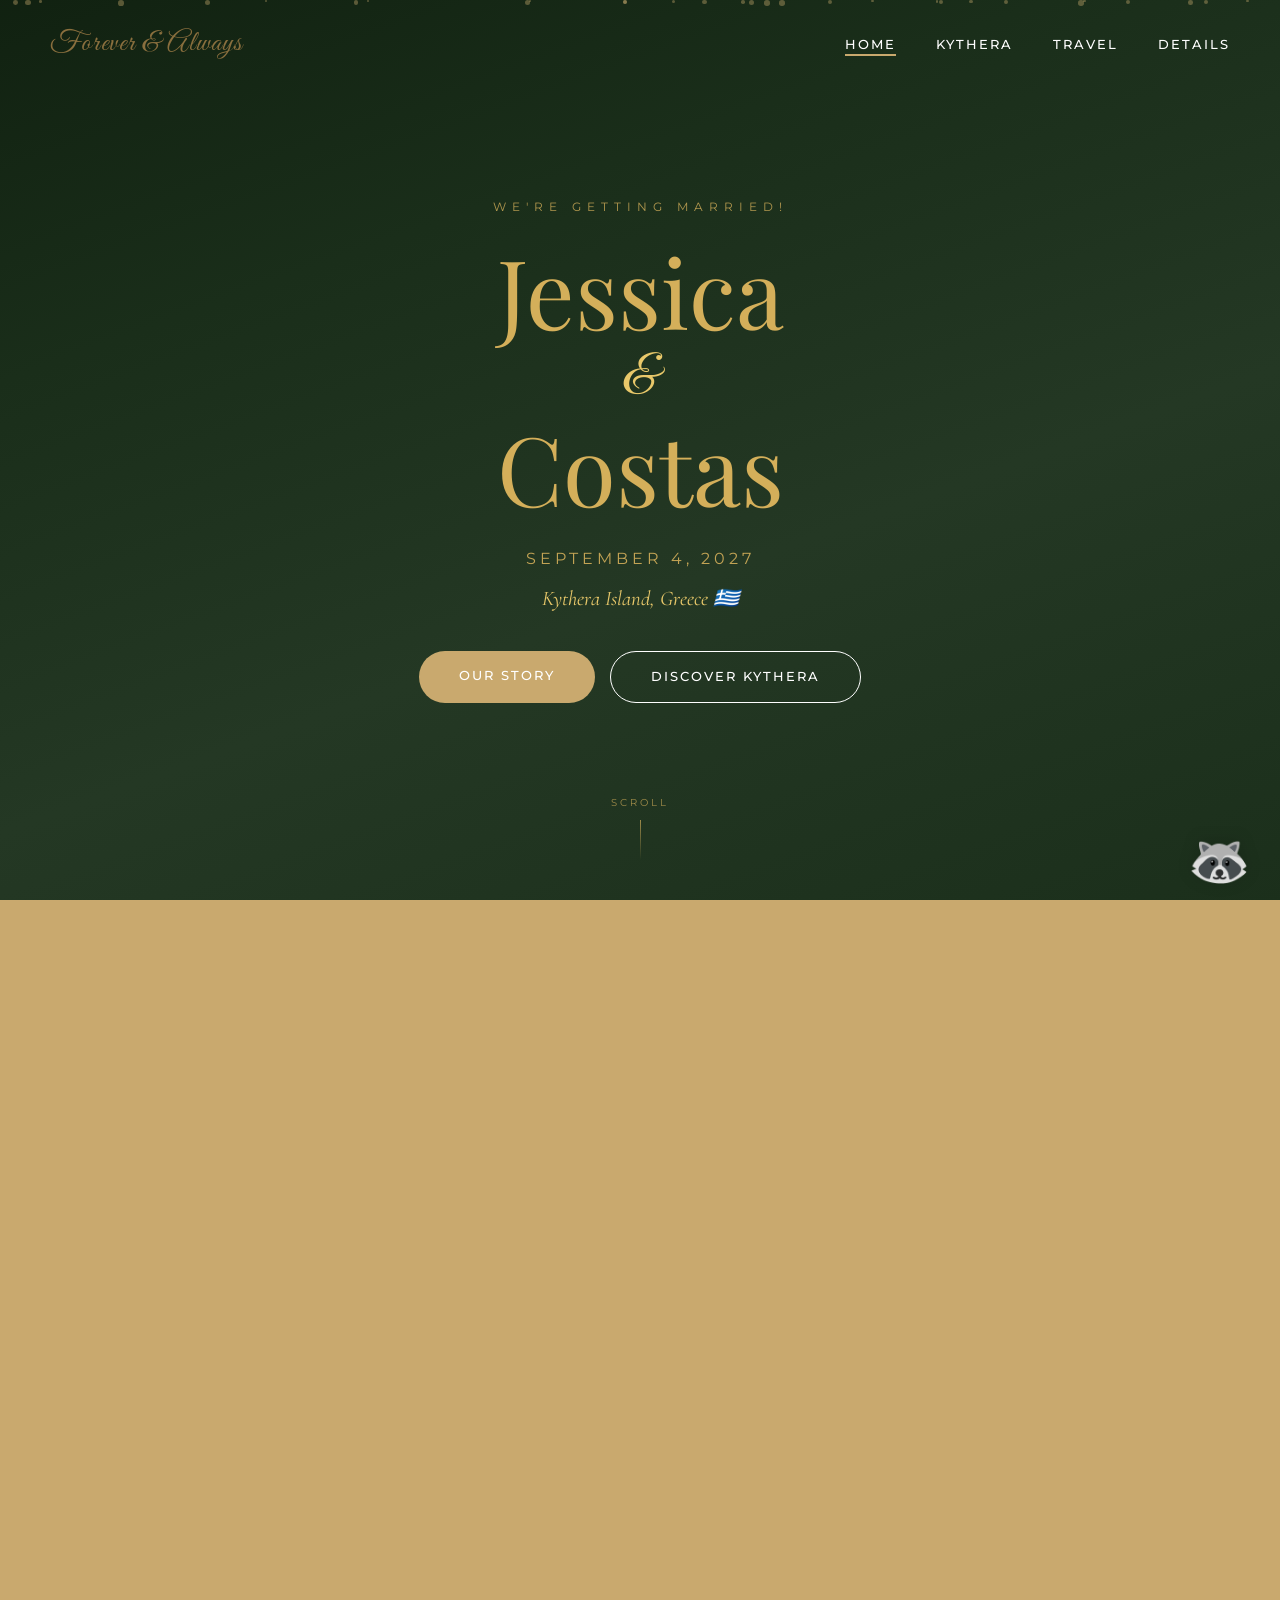
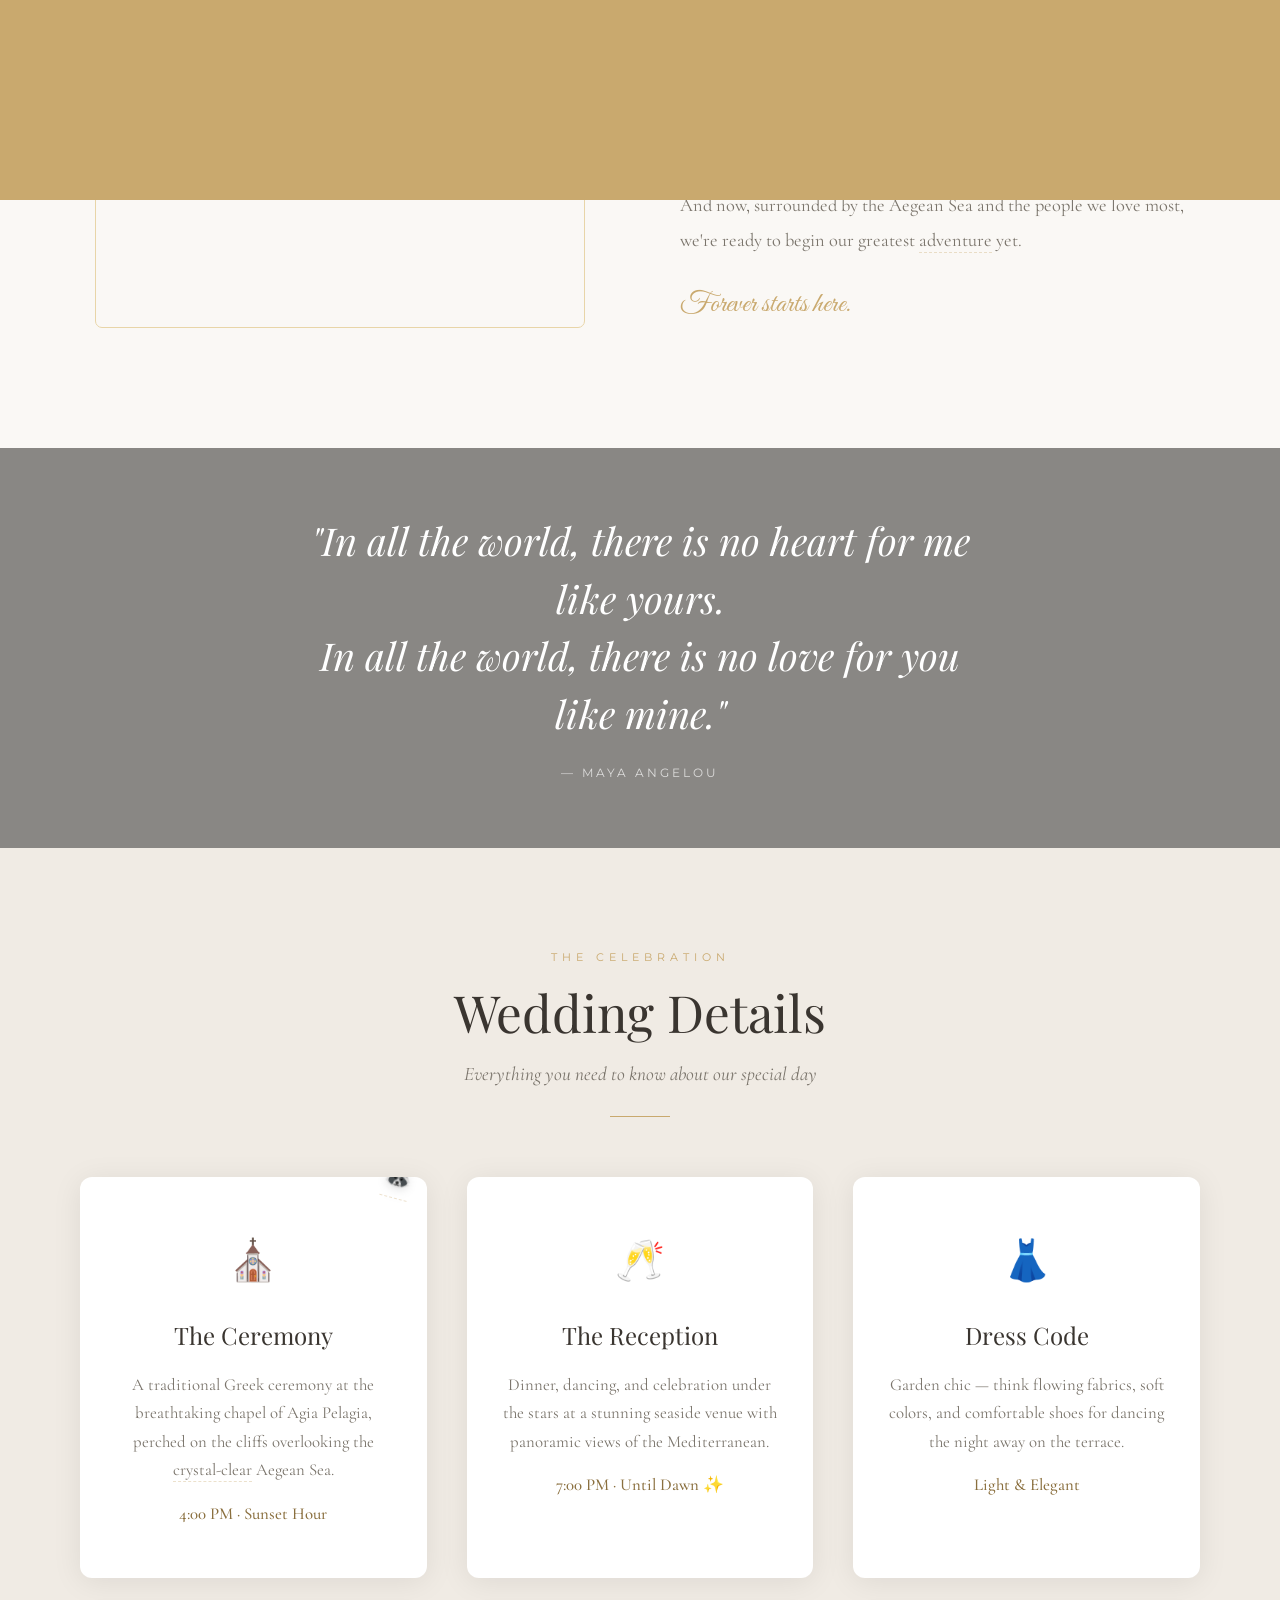
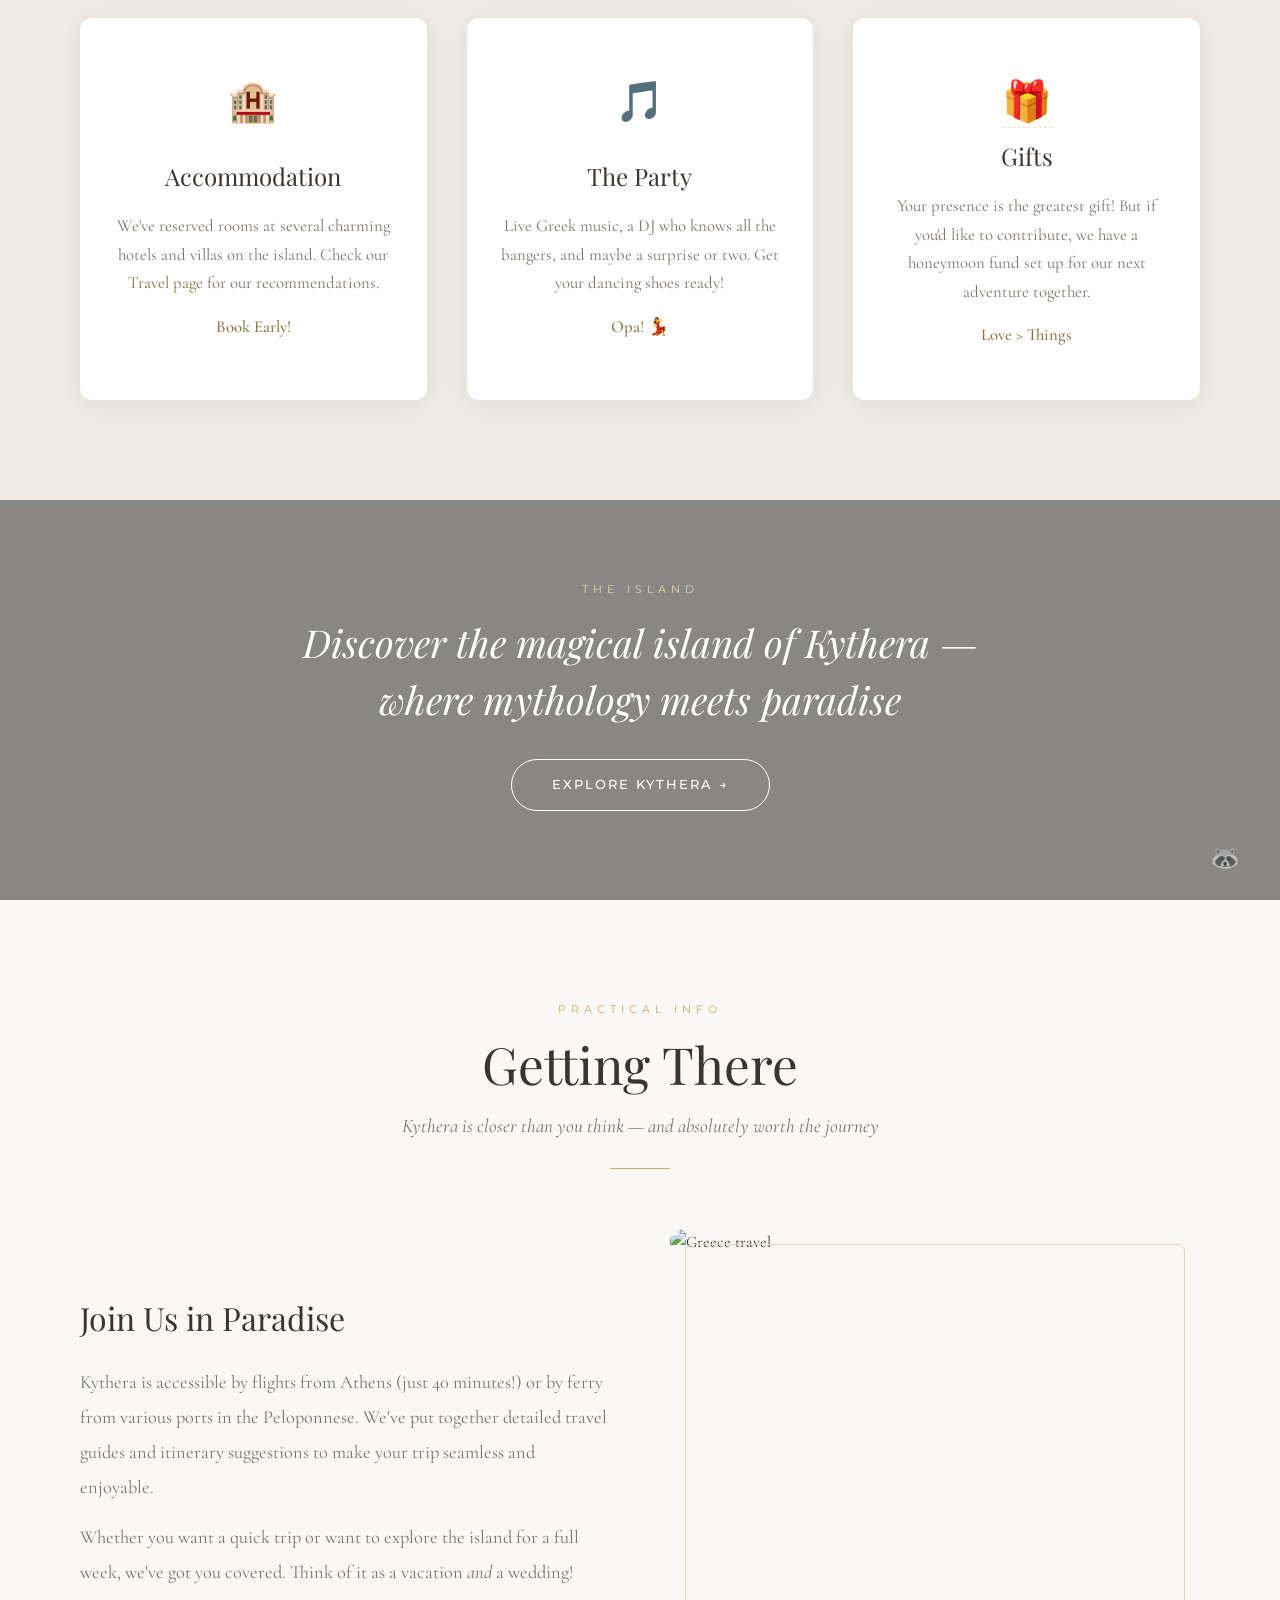
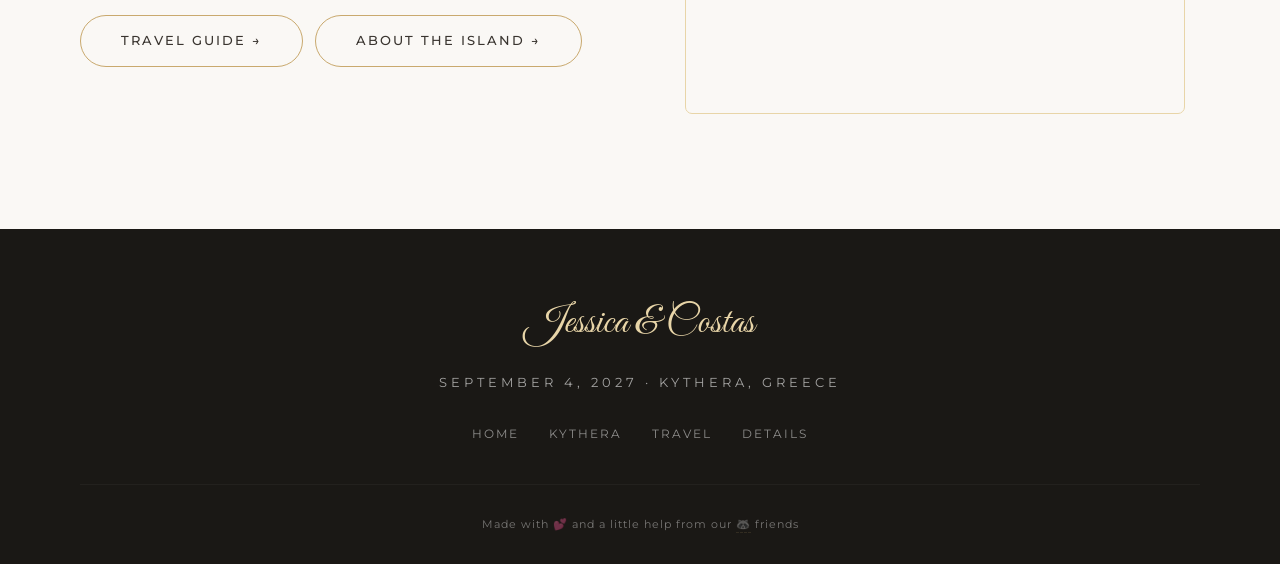
==== index.html @ c5ed0529 "first commit" ====
<!DOCTYPE html>
<html lang="en">
<head>
  <meta charset="UTF-8">
  <meta name="viewport" content="width=device-width, initial-scale=1.0">
  <title>Our Wedding — Kythera, Greece 💕</title>
  <meta name="description" content="We're getting married on the beautiful island of Kythera, Greece! Join us for our special day.">
  
  <!-- Fonts -->
  <link rel="preconnect" href="https://fonts.googleapis.com">
  <link rel="preconnect" href="https://fonts.gstatic.com" crossorigin>
  <link href="https://fonts.googleapis.com/css2?family=Cormorant+Garamond:ital,wght@0,300;0,400;0,500;0,600;1,300;1,400&family=Great+Vibes&family=Montserrat:wght@300;400;500;600;700&family=Playfair+Display:ital,wght@0,400;0,500;0,600;1,400;1,500&display=swap" rel="stylesheet">
  
  <!-- Styles -->
  <link rel="stylesheet" href="css/style.css">

  <!-- Favicon -->
  <link rel="icon" href="data:image/svg+xml,<svg xmlns='http://www.w3.org/2000/svg' viewBox='0 0 100 100'><text y='.9em' font-size='90'>💍</text></svg>">
</head>
<body>

  <!-- Page Loader -->
  <div class="page-loader">
    <div class="loader-text">Our Love Story</div>
    <div class="loader-bar">
      <div class="loader-bar-inner"></div>
    </div>
  </div>

  <!-- Page Transition Overlay -->
  <div class="page-transition"></div>

  <!-- Navigation -->
  <nav class="navbar">
    <a href="index.html" class="nav-logo">Forever & Always</a>
    <div class="nav-toggle">
      <span></span>
      <span></span>
      <span></span>
    </div>
    <ul class="nav-links">
      <li><a href="index.html" class="active">Home</a></li>
      <li><a href="kythera.html">Kythera</a></li>
      <li><a href="travel.html">Travel</a></li>
      <li><a href="#details">Details</a></li>
    </ul>
  </nav>

  <!-- Hero Section -->
  <section class="hero">
    <div class="hero-bg"></div>
    <div class="hero-particles"></div>
    <div class="hero-content">
      <p class="hero-pretitle">We're getting married!</p>
      <h1 class="hero-names">
        Jessica
        <span class="hero-ampersand">&</span>
        Costas
      </h1>
      <p class="hero-date">September 4, 2027</p>
      <p class="hero-location">Kythera Island, Greece 🇬🇷</p>
      <div style="margin-top: 35px; display: flex; gap: 15px; justify-content: center; flex-wrap: wrap;">
        <a href="#story" class="btn btn-primary">Our Story</a>
        <a href="kythera.html" class="btn btn-outline">Discover Kythera</a>
      </div>
    </div>
    <div class="hero-scroll-indicator">
      <span>Scroll</span>
      <div class="scroll-line"></div>
    </div>
  </section>

  <!-- Countdown -->
  <section class="countdown-section">
    <div class="container">
      <div class="countdown-wrapper">
        <div class="countdown-item">
          <span class="countdown-number" id="countdown-days">---</span>
          <span class="countdown-label">Days</span>
        </div>
        <div class="countdown-item">
          <span class="countdown-number" id="countdown-hours">--</span>
          <span class="countdown-label">Hours</span>
        </div>
        <div class="countdown-item">
          <span class="countdown-number" id="countdown-minutes">--</span>
          <span class="countdown-label">Minutes</span>
        </div>
        <div class="countdown-item">
          <span class="countdown-number" id="countdown-seconds">--</span>
          <span class="countdown-label">Seconds</span>
        </div>
      </div>
    </div>
  </section>

  <!-- Our Story Section -->
  <section class="section" id="story">
    <div class="container">
      <div class="section-header reveal" style="position:relative;">
        <p class="section-pretitle">How it all began</p>
        <h2 class="section-title">Our Love Story</h2>
        <p class="section-subtitle">From strangers to soulmates — a journey written in the stars</p>
        <div class="section-divider"></div>
        <span class="raccoon-hangs interactive" style="right: -30px;" title="Hanging around for the love story!">🦝</span>
      </div>

      <div class="story-grid">
        <div class="story-image-wrapper reveal-left">
          <img src="https://images.unsplash.com/photo-1522673607200-164d1b6ce486?w=800&q=80" 
               alt="Couple" class="story-image">
        </div>
        <div class="story-text reveal-right">
          <h3>A Chapter Written by Fate</h3>
          <p>
            It started with a chance encounter — a crowded café, a shared table, and a conversation 
            that neither of us wanted to end. What began as a simple hello turned into hours of 
            laughter, and hours turned into a lifetime of love.
          </p>
          <p>
            From late-night adventures to lazy Sunday mornings, from our first trip to Greece 
            to the moment we knew Kythera would be <em>our</em> place — every step has been 
            an adventure we wouldn't trade for the world.
          </p>
          <p>
            And now, surrounded by the Aegean Sea and the people we love most, we're ready to 
            begin our greatest <span class="raccoon-hidden" title="🦝 Found me!">adventure</span> yet.
          </p>
          <p class="script-text">Forever starts here.</p>
        </div>
      </div>
    </div>
  </section>

  <!-- Parallax Divider -->
  <div class="parallax-divider">
    <div class="parallax-bg" style="background-image: url('https://images.unsplash.com/photo-1515488764276-beab7607c1e6?w=1920&q=80');"></div>
    <div class="parallax-overlay"></div>
    <div class="parallax-content reveal-scale">
      <p class="parallax-quote">
        "In all the world, there is no heart for me like yours.<br>
        In all the world, there is no love for you like mine."
      </p>
      <p class="parallax-author">— Maya Angelou</p>
    </div>
  </div>

  <!-- Wedding Details -->
  <section class="section section-alt" id="details">
    <div class="container">
      <div class="section-header reveal">
        <p class="section-pretitle">The Celebration</p>
        <h2 class="section-title">Wedding Details</h2>
        <p class="section-subtitle">Everything you need to know about our special day</p>
        <div class="section-divider"></div>
      </div>

      <div class="details-grid stagger-children">
        <div class="detail-card" style="position:relative;">
          <span class="raccoon-sits-on-card interactive raccoon-hidden" title="🦝 I'm here for the ceremony!">🦝</span>
          <div class="detail-icon">⛪</div>
          <h3>The Ceremony</h3>
          <p>
            A traditional Greek ceremony at the breathtaking chapel of Agia Pelagia, 
            perched on the cliffs overlooking the <span class="raccoon-hidden" title="🦝 Surprise!">crystal-clear</span> Aegean Sea.
          </p>
          <p style="margin-top: 15px; font-weight: 500; color: var(--color-accent-dark);">
            4:00 PM · Sunset Hour
          </p>
        </div>

        <div class="detail-card">
          <div class="detail-icon">🥂</div>
          <h3>The Reception</h3>
          <p>
            Dinner, dancing, and celebration under the stars at a stunning seaside venue 
            with panoramic views of the Mediterranean.
          </p>
          <p style="margin-top: 15px; font-weight: 500; color: var(--color-accent-dark);">
            7:00 PM · Until Dawn ✨
          </p>
        </div>

        <div class="detail-card">
          <div class="detail-icon">👗</div>
          <h3>Dress Code</h3>
          <p>
            Garden chic — think flowing fabrics, soft colors, and comfortable shoes 
            for dancing the night away on the terrace.
          </p>
          <p style="margin-top: 15px; font-weight: 500; color: var(--color-accent-dark);">
            Light & Elegant
          </p>
        </div>

        <div class="detail-card">
          <div class="detail-icon">🏨</div>
          <h3>Accommodation</h3>
          <p>
            We've reserved rooms at several charming hotels and villas on the island. 
            Check our <a href="travel.html">Travel page</a> for our recommendations.
          </p>
          <p style="margin-top: 15px; font-weight: 500; color: var(--color-accent-dark);">
            Book Early!
          </p>
        </div>

        <div class="detail-card">
          <div class="detail-icon">🎵</div>
          <h3>The Party</h3>
          <p>
            Live Greek music, a DJ who knows all the bangers, and maybe a 
            surprise or two. Get your dancing shoes ready!
          </p>
          <p style="margin-top: 15px; font-weight: 500; color: var(--color-accent-dark);">
            Opa! 💃
          </p>
        </div>

        <div class="detail-card">
          <div class="detail-icon raccoon-hidden" title="🦝 You found the sneaky one!">🎁</div>
          <h3>Gifts</h3>
          <p>
            Your presence is the greatest gift! But if you'd like to contribute, 
            we have a honeymoon fund set up for our next adventure together.
          </p>
          <p style="margin-top: 15px; font-weight: 500; color: var(--color-accent-dark);">
            Love > Things
          </p>
        </div>
      </div>
    </div>
  </section>

  <!-- Kythera Teaser -->
  <div class="parallax-divider" style="position:relative;">
    <div class="parallax-bg" style="background-image: url('https://images.unsplash.com/photo-1580502304784-8985b7eb7260?w=1920&q=80');"></div>
    <div class="parallax-overlay"></div>
    <span class="parallax-raccoon" style="right: 40px;">🦝</span>
    <div class="parallax-content reveal-scale">
      <p class="section-pretitle" style="color: var(--color-accent-light);">The Island</p>
      <p class="parallax-quote" style="margin-bottom: 30px;">
        Discover the magical island of Kythera — where mythology meets paradise
      </p>
      <a href="kythera.html" class="btn btn-outline">Explore Kythera →</a>
    </div>
  </div>

  <!-- Quick Info Section -->
  <section class="section" id="info">
    <div class="container">
      <div class="section-header reveal">
        <p class="section-pretitle">Practical info</p>
        <h2 class="section-title">Getting There</h2>
        <p class="section-subtitle">Kythera is closer than you think — and absolutely worth the journey</p>
        <div class="section-divider"></div>
      </div>

      <div class="story-grid" style="gap: 60px;">
        <div class="story-text reveal-left">
          <h3>Join Us in Paradise</h3>
          <p>
            Kythera is accessible by flights from Athens (just 40 minutes!) or by ferry from 
            various ports in the Peloponnese. We've put together detailed travel guides and 
            itinerary suggestions to make your trip seamless and enjoyable.
          </p>
          <p>
            Whether you want a quick trip or want to explore the island for a full week, 
            we've got you covered. Think of it as a vacation <em>and</em> a wedding!
          </p>
          <div style="margin-top: 25px; display: flex; gap: 12px; flex-wrap: wrap;">
            <a href="travel.html" class="btn btn-outline-dark">Travel Guide →</a>
            <a href="kythera.html" class="btn btn-outline-dark">About the Island →</a>
          </div>
        </div>
        <div class="story-image-wrapper reveal-right">
          <img src="https://images.unsplash.com/photo-1601581875309-fafbf2d3ed3a?w=800&q=80" 
               alt="Greece travel" class="story-image">
        </div>
      </div>
    </div>
  </section>

  <!-- Footer -->
  <footer class="footer">
    <div class="container">
      <div class="footer-names">Jessica & Costas</div>
      <p class="footer-date">September 4, 2027 · Kythera, Greece</p>
      
      <div class="footer-links">
        <a href="index.html">Home</a>
        <a href="kythera.html">Kythera</a>
        <a href="travel.html">Travel</a>
        <a href="#details">Details</a>
      </div>

      <p class="footer-bottom">
        Made with 💕 and a little help from our 
        <span class="footer-raccoon raccoon-hidden" title="🦝 Footer raccoon!">🦝</span> 
        friends
      </p>
    </div>
  </footer>

  <!-- Scripts -->
  <script src="js/main.js"></script>
</body>
</html>
---- css/style.css ----
/* ============================================
   WEDDING WEBSITE - KYTHERA DREAM
   Elegant, Playful, Raccoon-Sprinkled ✨🦝
   ============================================ */

/* ---------- CSS VARIABLES ---------- */
:root {
  --color-bg: #faf8f5;
  --color-bg-alt: #f0ebe4;
  --color-accent: #c9a96e;
  --color-accent-light: #e8d5a8;
  --color-accent-dark: #8a6f3e;
  --color-text: #3a3530;
  --color-text-light: #7a746b;
  --color-white: #ffffff;
  --color-dark: #1a1815;
  --color-sea: #5b9ea6;
  --color-sea-light: #a8d4d9;
  --color-sea-dark: #3a7a82;
  --color-olive: #6b7a45;
  --color-sand: #e8dcc8;
  --color-rose: #c9828a;
  --color-rose-light: #f0d0d4;
  --font-display: 'Playfair Display', serif;
  --font-body: 'Cormorant Garamond', serif;
  --font-sans: 'Montserrat', sans-serif;
  --font-script: 'Great Vibes', cursive;
  --transition-smooth: all 0.4s cubic-bezier(0.25, 0.46, 0.45, 0.94);
  --shadow-soft: 0 4px 30px rgba(0,0,0,0.08);
  --shadow-hover: 0 8px 40px rgba(0,0,0,0.15);
  --border-radius: 12px;
}

/* ---------- RESET & BASE ---------- */
*, *::before, *::after {
  margin: 0;
  padding: 0;
  box-sizing: border-box;
}

html {
  scroll-behavior: smooth;
  font-size: 16px;
  overflow-x: hidden;
}

body {
  font-family: var(--font-body);
  color: var(--color-text);
  background-color: var(--color-bg);
  line-height: 1.7;
  overflow-x: hidden;
  cursor: default;
}

::selection {
  background: var(--color-accent-light);
  color: var(--color-text);
}

img {
  max-width: 100%;
  height: auto;
  display: block;
}

a {
  color: var(--color-accent-dark);
  text-decoration: none;
  transition: var(--transition-smooth);
}

a:hover {
  color: var(--color-sea);
}

/* ---------- RACCOON CURSOR ---------- */
.raccoon-cursor {
  position: fixed;
  pointer-events: none;
  z-index: 99999;
  font-size: 20px;
  transition: transform 0.1s ease;
  opacity: 0;
  transform: scale(0);
}

.raccoon-cursor.visible {
  opacity: 1;
  transform: scale(1);
  animation: raccoonPop 0.3s ease-out;
}

@keyframes raccoonPop {
  0% { transform: scale(0) rotate(-20deg); }
  50% { transform: scale(1.3) rotate(10deg); }
  100% { transform: scale(1) rotate(0deg); }
}

/* ---------- RACCOON PEEKING ---------- */
.raccoon-peek {
  position: fixed;
  bottom: -50px;
  right: 30px;
  font-size: 50px;
  z-index: 9998;
  transition: bottom 0.6s cubic-bezier(0.34, 1.56, 0.64, 1);
  cursor: pointer;
  filter: drop-shadow(0 -2px 8px rgba(0,0,0,0.15));
}

.raccoon-peek:hover {
  bottom: 0px;
  animation: raccoonWiggle 0.5s ease-in-out;
}

.raccoon-peek.peeking {
  bottom: -5px;
}

@keyframes raccoonWiggle {
  0%, 100% { transform: rotate(0deg); }
  25% { transform: rotate(-10deg); }
  75% { transform: rotate(10deg); }
}

/* ---------- RACCOON FOOTPRINTS ---------- */
.raccoon-footprint {
  position: fixed;
  pointer-events: none;
  z-index: 9997;
  font-size: 14px;
  opacity: 0;
  transition: opacity 0.3s ease;
}

.raccoon-footprint.show {
  opacity: 0.5;
  animation: footprintFade 3s ease forwards;
}

@keyframes footprintFade {
  0% { opacity: 0.6; transform: scale(1); }
  50% { opacity: 0.4; }
  100% { opacity: 0; transform: scale(0.6); }
}

/* ---------- NAVIGATION ---------- */
.navbar {
  position: fixed;
  top: 0;
  left: 0;
  right: 0;
  z-index: 1000;
  padding: 20px 50px;
  display: flex;
  justify-content: space-between;
  align-items: center;
  transition: var(--transition-smooth);
  background: transparent;
}

.navbar.scrolled {
  background: rgba(250, 248, 245, 0.95);
  backdrop-filter: blur(20px);
  padding: 12px 50px;
  box-shadow: 0 2px 20px rgba(0,0,0,0.06);
}

.nav-logo {
  font-family: var(--font-script);
  font-size: 1.8rem;
  color: var(--color-accent-dark);
  letter-spacing: 1px;
}

.navbar.scrolled .nav-logo {
  color: var(--color-accent-dark);
}

.nav-links {
  display: flex;
  list-style: none;
  gap: 40px;
  align-items: center;
}

.nav-links a {
  font-family: var(--font-sans);
  font-size: 0.8rem;
  font-weight: 500;
  letter-spacing: 2px;
  text-transform: uppercase;
  color: var(--color-white);
  position: relative;
  padding-bottom: 4px;
}

.navbar.scrolled .nav-links a {
  color: var(--color-text);
}

.nav-links a::after {
  content: '';
  position: absolute;
  bottom: 0;
  left: 0;
  width: 0;
  height: 1.5px;
  background: var(--color-accent);
  transition: width 0.3s ease;
}

.nav-links a:hover::after,
.nav-links a.active::after {
  width: 100%;
}

.nav-links a:hover {
  color: var(--color-accent-light);
}

.navbar.scrolled .nav-links a:hover {
  color: var(--color-accent);
}

/* Mobile Nav Toggle */
.nav-toggle {
  display: none;
  flex-direction: column;
  gap: 5px;
  cursor: pointer;
  z-index: 1001;
}

.nav-toggle span {
  width: 28px;
  height: 2px;
  background: var(--color-white);
  transition: var(--transition-smooth);
}

.navbar.scrolled .nav-toggle span {
  background: var(--color-text);
}

/* ---------- HERO SECTION ---------- */
.hero {
  position: relative;
  height: 100vh;
  min-height: 700px;
  display: flex;
  align-items: center;
  justify-content: center;
  text-align: center;
  overflow: hidden;
}

.hero-bg {
  position: absolute;
  inset: 0;
  background: 
    linear-gradient(160deg, 
      #0f1f0f 0%, 
      #1a2e1a 30%, 
      #243824 60%, 
      #1a2e1a 100%);
  transform: scale(1.1);
  transition: transform 0.1s linear;
}

.hero-particles {
  position: absolute;
  inset: 0;
  pointer-events: none;
  overflow: hidden;
}

.hero-particle {
  position: absolute;
  width: 4px;
  height: 4px;
  background: rgba(201, 169, 110, 0.4);
  border-radius: 50%;
  animation: floatUp linear infinite;
}

@keyframes floatUp {
  0% {
    transform: translateY(100vh) rotate(0deg);
    opacity: 0;
  }
  10% { opacity: 1; }
  90% { opacity: 1; }
  100% {
    transform: translateY(-10vh) rotate(720deg);
    opacity: 0;
  }
}

.hero-content {
  position: relative;
  z-index: 2;
  color: #d4af5a;
  max-width: 800px;
  padding: 0 20px;
}

.hero-pretitle {
  font-family: var(--font-sans);
  font-size: 0.75rem;
  letter-spacing: 6px;
  text-transform: uppercase;
  opacity: 0.8;
  margin-bottom: 20px;
}

.hero-names {
  font-family: var(--font-display);
  font-size: clamp(3rem, 8vw, 6rem);
  font-weight: 400;
  line-height: 1.1;
  margin-bottom: 5px;
}

.hero-ampersand {
  font-family: var(--font-script);
  font-size: clamp(2rem, 5vw, 3.5rem);
  color: #e8c86a;
  display: block;
  margin: 5px 0;
}

.hero-date {
  font-family: var(--font-sans);
  font-size: 1rem;
  letter-spacing: 4px;
  text-transform: uppercase;
  margin-top: 25px;
  opacity: 0.9;
}

.hero-location {
  font-family: var(--font-body);
  font-size: 1.3rem;
  font-style: italic;
  margin-top: 8px;
  color: #e8c86a;
}

.hero-scroll-indicator {
  position: absolute;
  bottom: 40px;
  left: 50%;
  transform: translateX(-50%);
  z-index: 2;
  display: flex;
  flex-direction: column;
  align-items: center;
  gap: 8px;
  color: #d4af5a;
  opacity: 0.7;
  animation: gentleBounce 2s ease-in-out infinite;
}

.hero-scroll-indicator span {
  font-family: var(--font-sans);
  font-size: 0.65rem;
  letter-spacing: 3px;
  text-transform: uppercase;
}

.scroll-line {
  width: 1px;
  height: 40px;
  background: linear-gradient(to bottom, #d4af5a, transparent);
  animation: scrollLine 2s ease-in-out infinite;
}

@keyframes gentleBounce {
  0%, 100% { transform: translateX(-50%) translateY(0); }
  50% { transform: translateX(-50%) translateY(8px); }
}

@keyframes scrollLine {
  0% { opacity: 1; transform: scaleY(1); }
  50% { opacity: 0.5; transform: scaleY(0.5); }
  100% { opacity: 1; transform: scaleY(1); }
}

/* ---------- SECTION STYLES ---------- */
.section {
  padding: 100px 0;
  position: relative;
}

.section-alt {
  background-color: var(--color-bg-alt);
}

.container {
  max-width: 1200px;
  margin: 0 auto;
  padding: 0 40px;
}

.section-header {
  text-align: center;
  margin-bottom: 60px;
}

.section-pretitle {
  font-family: var(--font-sans);
  font-size: 0.7rem;
  letter-spacing: 5px;
  text-transform: uppercase;
  color: var(--color-accent);
  margin-bottom: 15px;
}

.section-title {
  font-family: var(--font-display);
  font-size: clamp(2rem, 5vw, 3.2rem);
  font-weight: 400;
  color: var(--color-text);
  line-height: 1.2;
}

.section-subtitle {
  font-family: var(--font-body);
  font-size: 1.2rem;
  color: var(--color-text-light);
  margin-top: 15px;
  font-style: italic;
}

.section-divider {
  width: 60px;
  height: 1px;
  background: var(--color-accent);
  margin: 25px auto 0;
}

/* ---------- COUNTDOWN ---------- */
.countdown-section {
  background: var(--color-dark);
  color: var(--color-white);
  padding: 60px 0;
  text-align: center;
}

.countdown-wrapper {
  display: flex;
  justify-content: center;
  gap: 50px;
  flex-wrap: wrap;
}

.countdown-item {
  display: flex;
  flex-direction: column;
  align-items: center;
}

.countdown-number {
  font-family: var(--font-display);
  font-size: clamp(2.5rem, 5vw, 4rem);
  font-weight: 300;
  color: var(--color-accent-light);
  line-height: 1;
}

.countdown-label {
  font-family: var(--font-sans);
  font-size: 0.65rem;
  letter-spacing: 3px;
  text-transform: uppercase;
  margin-top: 8px;
  opacity: 0.6;
}

/* ---------- STORY / ABOUT SECTION ---------- */
.story-grid {
  display: grid;
  grid-template-columns: 1fr 1fr;
  gap: 80px;
  align-items: center;
}

.story-image-wrapper {
  position: relative;
  overflow: hidden;
  border-radius: var(--border-radius);
}

.story-image-wrapper::before {
  content: '';
  position: absolute;
  inset: 15px;
  border: 1px solid var(--color-accent-light);
  border-radius: calc(var(--border-radius) - 5px);
  z-index: 1;
  pointer-events: none;
  transition: inset 0.4s ease;
}

.story-image-wrapper:hover::before {
  inset: 25px;
}

.story-image {
  width: 100%;
  height: 500px;
  object-fit: cover;
  border-radius: var(--border-radius);
  transition: transform 0.6s ease;
}

.story-image-wrapper:hover .story-image {
  transform: scale(1.05);
}

.story-text h3 {
  font-family: var(--font-display);
  font-size: 2rem;
  font-weight: 400;
  margin-bottom: 20px;
}

.story-text p {
  font-size: 1.15rem;
  line-height: 1.9;
  color: var(--color-text-light);
  margin-bottom: 15px;
}

.story-text .script-text {
  font-family: var(--font-script);
  font-size: 1.8rem;
  color: var(--color-accent);
  margin-top: 20px;
}

/* ---------- WEDDING DETAILS ---------- */
.details-grid {
  display: grid;
  grid-template-columns: repeat(3, 1fr);
  gap: 40px;
}

.detail-card {
  text-align: center;
  padding: 50px 30px;
  background: var(--color-white);
  border-radius: var(--border-radius);
  box-shadow: var(--shadow-soft);
  transition: var(--transition-smooth);
  position: relative;
  overflow: hidden;
}

.detail-card::before {
  content: '';
  position: absolute;
  top: 0;
  left: 0;
  right: 0;
  height: 3px;
  background: linear-gradient(90deg, var(--color-accent), var(--color-sea));
  transform: scaleX(0);
  transition: transform 0.4s ease;
}

.detail-card:hover {
  transform: translateY(-8px);
  box-shadow: var(--shadow-hover);
}

.detail-card:hover::before {
  transform: scaleX(1);
}

.detail-icon {
  font-size: 2.5rem;
  margin-bottom: 20px;
}

.detail-card h3 {
  font-family: var(--font-display);
  font-size: 1.5rem;
  font-weight: 400;
  margin-bottom: 15px;
}

.detail-card p {
  font-size: 1.05rem;
  color: var(--color-text-light);
  line-height: 1.7;
}

/* ---------- PARALLAX DIVIDER ---------- */
.parallax-divider {
  height: 400px;
  position: relative;
  overflow: hidden;
  display: flex;
  align-items: center;
  justify-content: center;
}

.parallax-bg {
  position: absolute;
  inset: -50px;
  background-size: cover;
  background-position: center;
  background-attachment: fixed;
}

.parallax-overlay {
  position: absolute;
  inset: 0;
  background: rgba(26, 24, 21, 0.5);
}

.parallax-content {
  position: relative;
  z-index: 2;
  text-align: center;
  color: var(--color-white);
}

.parallax-quote {
  font-family: var(--font-display);
  font-size: clamp(1.5rem, 3vw, 2.5rem);
  font-weight: 400;
  font-style: italic;
  max-width: 700px;
  line-height: 1.5;
}

.parallax-author {
  font-family: var(--font-sans);
  font-size: 0.75rem;
  letter-spacing: 3px;
  text-transform: uppercase;
  margin-top: 20px;
  opacity: 0.7;
}

/* ---------- KYTHERA PAGE SPECIFIC ---------- */
.kythera-hero {
  background: 
    linear-gradient(180deg, 
      rgba(26, 24, 21, 0.4) 0%, 
      rgba(91, 158, 166, 0.2) 50%,
      rgba(26, 24, 21, 0.5) 100%),
    url('https://images.unsplash.com/photo-1586861203927-800a5acdcc4d?w=1920&q=80') center/cover no-repeat;
}

.kythera-intro {
  display: grid;
  grid-template-columns: 1fr 1fr;
  gap: 60px;
  align-items: center;
}

.kythera-intro-text h2 {
  font-family: var(--font-display);
  font-size: 2.5rem;
  font-weight: 400;
  margin-bottom: 25px;
}

.kythera-intro-text p {
  font-size: 1.15rem;
  color: var(--color-text-light);
  line-height: 1.9;
  margin-bottom: 15px;
}

.kythera-facts {
  display: grid;
  grid-template-columns: repeat(2, 1fr);
  gap: 20px;
  margin-top: 30px;
}

.fact-item {
  display: flex;
  align-items: center;
  gap: 12px;
  padding: 15px 20px;
  background: var(--color-bg-alt);
  border-radius: 8px;
  transition: var(--transition-smooth);
}

.fact-item:hover {
  background: var(--color-accent-light);
  transform: translateX(5px);
}

.fact-icon {
  font-size: 1.5rem;
  flex-shrink: 0;
}

.fact-text {
  font-family: var(--font-sans);
  font-size: 0.85rem;
  font-weight: 500;
}

/* Map Section */
.map-section {
  position: relative;
}

.map-container {
  border-radius: var(--border-radius);
  overflow: hidden;
  box-shadow: var(--shadow-soft);
  height: 500px;
  position: relative;
}

.map-container iframe {
  width: 100%;
  height: 100%;
  border: none;
}

.map-overlay-card {
  position: absolute;
  top: 30px;
  left: 30px;
  background: rgba(255, 255, 255, 0.95);
  backdrop-filter: blur(10px);
  padding: 30px;
  border-radius: var(--border-radius);
  max-width: 300px;
  box-shadow: var(--shadow-hover);
  z-index: 10;
}

.map-overlay-card h3 {
  font-family: var(--font-display);
  font-size: 1.5rem;
  margin-bottom: 10px;
}

.map-overlay-card p {
  font-size: 0.95rem;
  color: var(--color-text-light);
  line-height: 1.6;
}

/* Photo Grid */
.photo-grid {
  display: grid;
  grid-template-columns: repeat(3, 1fr);
  grid-template-rows: repeat(2, 250px);
  gap: 20px;
}

.photo-grid-item {
  position: relative;
  overflow: hidden;
  border-radius: var(--border-radius);
  cursor: pointer;
}

.photo-grid-item:first-child {
  grid-row: span 2;
}

.photo-grid-item img {
  width: 100%;
  height: 100%;
  object-fit: cover;
  transition: transform 0.6s ease;
}

.photo-grid-item:hover img {
  transform: scale(1.08);
}

.photo-grid-overlay {
  position: absolute;
  inset: 0;
  background: linear-gradient(to top, rgba(0,0,0,0.5), transparent);
  opacity: 0;
  transition: opacity 0.4s ease;
  display: flex;
  align-items: flex-end;
  padding: 20px;
}

.photo-grid-item:hover .photo-grid-overlay {
  opacity: 1;
}

.photo-grid-overlay span {
  color: var(--color-white);
  font-family: var(--font-sans);
  font-size: 0.85rem;
  letter-spacing: 1px;
}

/* ---------- TRAVEL PAGE SPECIFIC ---------- */
.travel-hero {
  background: 
    linear-gradient(145deg,
      #1c1c1c 0%,
      #2a2a2a 45%,
      #3d3020 58%,
      #2a2a2a 70%,
      #1c1c1c 100%);
}

.travel-options {
  display: grid;
  grid-template-columns: repeat(3, 1fr);
  gap: 30px;
}

.travel-card {
  background: var(--color-white);
  border-radius: var(--border-radius);
  overflow: hidden;
  box-shadow: var(--shadow-soft);
  transition: var(--transition-smooth);
  position: relative;
}

.travel-card:hover {
  transform: translateY(-5px);
  box-shadow: var(--shadow-hover);
}

.travel-card-image {
  height: 200px;
  overflow: hidden;
}

.travel-card-image img {
  width: 100%;
  height: 100%;
  object-fit: cover;
  transition: transform 0.5s ease;
}

.travel-card:hover .travel-card-image img {
  transform: scale(1.1);
}

.travel-card-body {
  padding: 30px;
}

.travel-card-body h3 {
  font-family: var(--font-display);
  font-size: 1.5rem;
  font-weight: 400;
  margin-bottom: 15px;
}

.travel-card-body p {
  font-size: 1rem;
  color: var(--color-text-light);
  line-height: 1.7;
  margin-bottom: 10px;
}

.travel-badge {
  display: inline-block;
  padding: 4px 12px;
  background: var(--color-accent-light);
  color: var(--color-accent-dark);
  font-family: var(--font-sans);
  font-size: 0.7rem;
  font-weight: 600;
  letter-spacing: 1px;
  text-transform: uppercase;
  border-radius: 20px;
  margin-bottom: 15px;
}

/* Itinerary Timeline */
.itinerary-section {
  position: relative;
}

.itinerary-tabs {
  display: flex;
  justify-content: center;
  gap: 15px;
  margin-bottom: 50px;
  flex-wrap: wrap;
}

.itinerary-tab {
  padding: 12px 30px;
  background: transparent;
  border: 1.5px solid var(--color-accent);
  border-radius: 30px;
  font-family: var(--font-sans);
  font-size: 0.8rem;
  font-weight: 500;
  letter-spacing: 1px;
  color: var(--color-text);
  cursor: pointer;
  transition: var(--transition-smooth);
}

.itinerary-tab:hover,
.itinerary-tab.active {
  background: var(--color-accent);
  color: var(--color-white);
}

.timeline {
  position: relative;
  max-width: 800px;
  margin: 0 auto;
  padding-left: 40px;
}

.timeline::before {
  content: '';
  position: absolute;
  left: 0;
  top: 0;
  bottom: 0;
  width: 2px;
  background: linear-gradient(to bottom, var(--color-accent), var(--color-sea), var(--color-accent));
}

.timeline-item {
  position: relative;
  padding: 0 0 50px 40px;
  opacity: 0;
  transform: translateX(-20px);
  transition: all 0.6s ease;
}

.timeline-item.visible {
  opacity: 1;
  transform: translateX(0);
}

.timeline-item::before {
  content: '';
  position: absolute;
  left: -6px;
  top: 5px;
  width: 14px;
  height: 14px;
  border-radius: 50%;
  background: var(--color-accent);
  border: 3px solid var(--color-bg);
  box-shadow: 0 0 0 2px var(--color-accent);
}

.timeline-time {
  font-family: var(--font-sans);
  font-size: 0.75rem;
  font-weight: 600;
  letter-spacing: 2px;
  text-transform: uppercase;
  color: var(--color-accent);
  margin-bottom: 8px;
}

.timeline-title {
  font-family: var(--font-display);
  font-size: 1.4rem;
  font-weight: 400;
  margin-bottom: 10px;
}

.timeline-desc {
  font-size: 1.05rem;
  color: var(--color-text-light);
  line-height: 1.7;
}

/* Travel Tips */
.tips-grid {
  display: grid;
  grid-template-columns: repeat(2, 1fr);
  gap: 30px;
}

.tip-card {
  display: flex;
  gap: 20px;
  padding: 30px;
  background: var(--color-white);
  border-radius: var(--border-radius);
  box-shadow: var(--shadow-soft);
  transition: var(--transition-smooth);
  align-items: flex-start;
}

.tip-card:hover {
  transform: translateY(-3px);
  box-shadow: var(--shadow-hover);
}

.tip-icon {
  font-size: 2rem;
  flex-shrink: 0;
  width: 60px;
  height: 60px;
  display: flex;
  align-items: center;
  justify-content: center;
  background: var(--color-bg-alt);
  border-radius: 50%;
}

.tip-content h4 {
  font-family: var(--font-display);
  font-size: 1.2rem;
  font-weight: 400;
  margin-bottom: 8px;
}

.tip-content p {
  font-size: 0.95rem;
  color: var(--color-text-light);
  line-height: 1.6;
}

/* ---------- FOOTER ---------- */
.footer {
  background: var(--color-dark);
  color: var(--color-white);
  padding: 60px 0 30px;
  text-align: center;
}

.footer-names {
  font-family: var(--font-script);
  font-size: 2.5rem;
  color: var(--color-accent-light);
  margin-bottom: 15px;
}

.footer-date {
  font-family: var(--font-sans);
  font-size: 0.8rem;
  letter-spacing: 4px;
  text-transform: uppercase;
  opacity: 0.6;
  margin-bottom: 30px;
}

.footer-links {
  display: flex;
  justify-content: center;
  gap: 30px;
  margin-bottom: 40px;
  flex-wrap: wrap;
}

.footer-links a {
  font-family: var(--font-sans);
  font-size: 0.75rem;
  letter-spacing: 2px;
  text-transform: uppercase;
  color: rgba(255,255,255,0.5);
  transition: color 0.3s ease;
}

.footer-links a:hover {
  color: var(--color-accent-light);
}

.footer-bottom {
  padding-top: 30px;
  border-top: 1px solid rgba(255,255,255,0.1);
  font-family: var(--font-sans);
  font-size: 0.7rem;
  opacity: 0.4;
  letter-spacing: 1px;
}

.footer-raccoon {
  display: inline-block;
  transition: transform 0.3s ease;
  cursor: pointer;
}

.footer-raccoon:hover {
  transform: scale(1.5) rotate(20deg);
}

/* ---------- ANIMATIONS ---------- */
.reveal {
  opacity: 0;
  transform: translateY(40px);
  transition: all 0.8s cubic-bezier(0.25, 0.46, 0.45, 0.94);
}

.reveal.visible {
  opacity: 1;
  transform: translateY(0);
}

.reveal-left {
  opacity: 0;
  transform: translateX(-40px);
  transition: all 0.8s cubic-bezier(0.25, 0.46, 0.45, 0.94);
}

.reveal-left.visible {
  opacity: 1;
  transform: translateX(0);
}

.reveal-right {
  opacity: 0;
  transform: translateX(40px);
  transition: all 0.8s cubic-bezier(0.25, 0.46, 0.45, 0.94);
}

.reveal-right.visible {
  opacity: 1;
  transform: translateX(0);
}

.reveal-scale {
  opacity: 0;
  transform: scale(0.9);
  transition: all 0.8s cubic-bezier(0.25, 0.46, 0.45, 0.94);
}

.reveal-scale.visible {
  opacity: 1;
  transform: scale(1);
}

/* Stagger children */
.stagger-children > * {
  opacity: 0;
  transform: translateY(20px);
  transition: all 0.5s ease;
}

.stagger-children.visible > *:nth-child(1) { transition-delay: 0.1s; opacity: 1; transform: translateY(0); }
.stagger-children.visible > *:nth-child(2) { transition-delay: 0.2s; opacity: 1; transform: translateY(0); }
.stagger-children.visible > *:nth-child(3) { transition-delay: 0.3s; opacity: 1; transform: translateY(0); }
.stagger-children.visible > *:nth-child(4) { transition-delay: 0.4s; opacity: 1; transform: translateY(0); }
.stagger-children.visible > *:nth-child(5) { transition-delay: 0.5s; opacity: 1; transform: translateY(0); }
.stagger-children.visible > *:nth-child(6) { transition-delay: 0.6s; opacity: 1; transform: translateY(0); }

/* ---------- BUTTONS ---------- */
.btn {
  display: inline-block;
  padding: 14px 40px;
  font-family: var(--font-sans);
  font-size: 0.8rem;
  font-weight: 500;
  letter-spacing: 2px;
  text-transform: uppercase;
  border-radius: 30px;
  transition: var(--transition-smooth);
  cursor: pointer;
  border: none;
  position: relative;
  overflow: hidden;
}

.btn-primary {
  background: var(--color-accent);
  color: var(--color-white);
}

.btn-primary:hover {
  background: var(--color-accent-dark);
  color: var(--color-white);
  transform: translateY(-2px);
  box-shadow: 0 8px 25px rgba(201, 169, 110, 0.3);
}

.btn-outline {
  background: transparent;
  color: var(--color-white);
  border: 1.5px solid var(--color-white);
}

.btn-outline:hover {
  background: var(--color-white);
  color: var(--color-text);
}

.btn-outline-dark {
  background: transparent;
  color: var(--color-text);
  border: 1.5px solid var(--color-accent);
}

.btn-outline-dark:hover {
  background: var(--color-accent);
  color: var(--color-white);
}

/* ---------- RACCOON TOOLTIP (secret) ---------- */
.raccoon-tooltip {
  position: absolute;
  background: var(--color-dark);
  color: var(--color-white);
  padding: 8px 16px;
  border-radius: 8px;
  font-family: var(--font-sans);
  font-size: 0.75rem;
  white-space: nowrap;
  pointer-events: none;
  opacity: 0;
  transform: translateY(10px);
  transition: all 0.3s ease;
  z-index: 9999;
}

.raccoon-tooltip.show {
  opacity: 1;
  transform: translateY(0);
}

/* ---------- RACCOON SECRET SECTION ---------- */
.raccoon-secret {
  display: none;
  text-align: center;
  padding: 40px;
  background: linear-gradient(135deg, var(--color-bg-alt), var(--color-sand));
  border-radius: var(--border-radius);
  margin-top: 20px;
}

.raccoon-secret.revealed {
  display: block;
  animation: raccoonReveal 0.5s ease;
}

@keyframes raccoonReveal {
  0% { opacity: 0; transform: scale(0.8); }
  100% { opacity: 1; transform: scale(1); }
}

.raccoon-counter {
  position: fixed;
  bottom: 20px;
  left: 20px;
  background: rgba(26, 24, 21, 0.9);
  backdrop-filter: blur(10px);
  color: var(--color-accent-light);
  padding: 10px 18px;
  border-radius: 25px;
  font-family: var(--font-sans);
  font-size: 0.75rem;
  letter-spacing: 1px;
  z-index: 9998;
  opacity: 0;
  transform: translateY(20px);
  transition: all 0.4s ease;
  cursor: pointer;
  box-shadow: 0 4px 15px rgba(0,0,0,0.2);
  border: 1px solid rgba(201, 169, 110, 0.2);
}

.raccoon-counter.show {
  opacity: 1;
  transform: translateY(0);
  animation: counterPulse 2s ease-in-out infinite;
}

@keyframes counterPulse {
  0%, 100% { box-shadow: 0 4px 15px rgba(0,0,0,0.2); }
  50% { box-shadow: 0 4px 20px rgba(201, 169, 110, 0.3); }
}

.raccoon-counter:hover {
  background: rgba(26, 24, 21, 0.95);
}

/* ---------- LOADING ANIMATION ---------- */
.page-loader {
  position: fixed;
  inset: 0;
  background: var(--color-bg);
  z-index: 10000;
  display: flex;
  align-items: center;
  justify-content: center;
  flex-direction: column;
  transition: opacity 0.6s ease, visibility 0.6s ease;
}

.page-loader.loaded {
  opacity: 0;
  visibility: hidden;
}

.loader-text {
  font-family: var(--font-script);
  font-size: 2rem;
  color: var(--color-accent);
  margin-bottom: 20px;
}

.loader-bar {
  width: 200px;
  height: 2px;
  background: var(--color-bg-alt);
  border-radius: 2px;
  overflow: hidden;
}

.loader-bar-inner {
  width: 0;
  height: 100%;
  background: var(--color-accent);
  animation: loadBar 1.5s ease forwards;
}

@keyframes loadBar {
  0% { width: 0; }
  100% { width: 100%; }
}

/* ---------- RESPONSIVE ---------- */
@media (max-width: 1024px) {
  .story-grid,
  .kythera-intro {
    grid-template-columns: 1fr;
    gap: 40px;
  }

  .details-grid,
  .travel-options {
    grid-template-columns: repeat(2, 1fr);
  }

  .photo-grid {
    grid-template-columns: repeat(2, 1fr);
    grid-template-rows: repeat(3, 200px);
  }

  .photo-grid-item:first-child {
    grid-row: span 1;
  }
}

@media (max-width: 768px) {
  .navbar {
    padding: 15px 25px;
  }

  .nav-toggle {
    display: flex;
  }

  .nav-links {
    position: fixed;
    top: 0;
    right: -100%;
    width: 280px;
    height: 100vh;
    background: var(--color-dark);
    flex-direction: column;
    justify-content: center;
    gap: 30px;
    padding: 40px;
    transition: right 0.4s ease;
  }

  .nav-links.open {
    right: 0;
  }

  .nav-links a {
    color: var(--color-white) !important;
    font-size: 0.9rem;
  }

  .section {
    padding: 60px 0;
  }

  .container {
    padding: 0 20px;
  }

  .details-grid,
  .travel-options,
  .tips-grid {
    grid-template-columns: 1fr;
  }

  .countdown-wrapper {
    gap: 30px;
  }

  .map-overlay-card {
    position: relative;
    top: auto;
    left: auto;
    max-width: 100%;
    margin-top: 20px;
    border-radius: var(--border-radius);
  }

  .photo-grid {
    grid-template-columns: 1fr;
    grid-template-rows: auto;
  }

  .parallax-bg {
    background-attachment: scroll;
  }

  .kythera-facts {
    grid-template-columns: 1fr;
  }

  .itinerary-tabs {
    gap: 8px;
  }

  .itinerary-tab {
    padding: 8px 20px;
    font-size: 0.7rem;
  }
}

@media (max-width: 480px) {
  .hero-names {
    font-size: 2.5rem;
  }
  
  .hero-ampersand {
    font-size: 1.8rem;
  }
}

/* ---------- UTILITY ---------- */
.text-center { text-align: center; }
.text-accent { color: var(--color-accent); }
.text-sea { color: var(--color-sea); }
.mt-20 { margin-top: 20px; }
.mt-40 { margin-top: 40px; }
.mb-20 { margin-bottom: 20px; }
.mb-40 { margin-bottom: 40px; }

/* Hidden raccoon clickables — discoverable! */
.raccoon-hidden {
  cursor: pointer;
  transition: var(--transition-smooth);
  display: inline;
  position: relative;
  border-bottom: 1.5px dashed rgba(201, 169, 110, 0.35);
  padding-bottom: 1px;
}

.raccoon-hidden::after {
  content: '';
  position: absolute;
  bottom: -4px;
  left: 50%;
  width: 0;
  height: 0;
  background: radial-gradient(circle, rgba(201,169,110,0.4) 0%, transparent 70%);
  border-radius: 50%;
  transition: all 0.4s ease;
  transform: translateX(-50%);
}

.raccoon-hidden:hover {
  color: var(--color-accent-dark);
  border-bottom-color: var(--color-accent);
  text-shadow: 0 0 8px rgba(201, 169, 110, 0.3);
}

.raccoon-hidden:hover::after {
  width: 30px;
  height: 30px;
  bottom: -18px;
  content: '🦝';
  font-size: 14px;
  display: flex;
  align-items: center;
  justify-content: center;
  background: none;
  animation: raccoonPeekUp 0.4s ease;
  opacity: 1;
}

@keyframes raccoonPeekUp {
  0% { transform: translateX(-50%) translateY(10px) scale(0); opacity: 0; }
  60% { transform: translateX(-50%) translateY(-2px) scale(1.2); opacity: 1; }
  100% { transform: translateX(-50%) translateY(0) scale(1); opacity: 1; }
}

.raccoon-hidden.found {
  border-bottom: none;
  color: var(--color-accent);
  animation: raccoonFound 0.6s ease;
}

.raccoon-hidden.found::after {
  content: '✓';
  font-size: 10px;
  color: var(--color-olive);
  width: auto;
  height: auto;
  bottom: -2px;
  background: none;
  animation: none;
  opacity: 0.6;
}

@keyframes raccoonFound {
  0% { transform: scale(1); }
  25% { transform: scale(1.4) rotate(-10deg); }
  50% { transform: scale(1.2) rotate(10deg); }
  75% { transform: scale(1.3) rotate(-5deg); }
  100% { transform: scale(1) rotate(0deg); }
}

/* ---------- RACCOON DECORATIONS (visible) ---------- */
.raccoon-decoration {
  position: absolute;
  font-size: 2rem;
  z-index: 50;
  pointer-events: none;
  transition: transform 0.5s cubic-bezier(0.34, 1.56, 0.64, 1);
  filter: drop-shadow(0 2px 6px rgba(0,0,0,0.15));
}

.raccoon-decoration.interactive {
  pointer-events: auto;
  cursor: pointer;
}

.raccoon-decoration.interactive:hover {
  transform: scale(1.3) rotate(-10deg);
}

.raccoon-sits-on-card {
  position: absolute;
  top: -18px;
  right: 15px;
  font-size: 1.4rem;
  z-index: 10;
  transform: rotate(15deg);
  transition: all 0.4s cubic-bezier(0.34, 1.56, 0.64, 1);
  cursor: pointer;
  filter: drop-shadow(0 2px 4px rgba(0,0,0,0.1));
}

.raccoon-sits-on-card:hover {
  transform: rotate(-10deg) scale(1.4) translateY(-5px);
}

.raccoon-peeks-from-side {
  position: absolute;
  font-size: 2.5rem;
  z-index: 100;
  transition: all 0.5s cubic-bezier(0.34, 1.56, 0.64, 1);
  cursor: pointer;
}

.raccoon-peeks-left {
  left: -15px;
  transform: scaleX(-1);
}

.raccoon-peeks-left:hover {
  left: 5px;
  transform: scaleX(-1) scale(1.2) rotate(10deg);
}

.raccoon-peeks-right {
  right: -15px;
}

.raccoon-peeks-right:hover {
  right: 5px;
  transform: scale(1.2) rotate(-10deg);
}

.raccoon-hangs {
  position: absolute;
  top: -5px;
  font-size: 1.8rem;
  transform: rotate(180deg);
  z-index: 100;
  transition: all 0.5s cubic-bezier(0.34, 1.56, 0.64, 1);
  cursor: pointer;
  filter: drop-shadow(0 -2px 4px rgba(0,0,0,0.1));
}

.raccoon-hangs:hover {
  top: 5px;
  transform: rotate(180deg) scale(1.3);
}

/* Raccoon in parallax sections */
.parallax-raccoon {
  position: absolute;
  bottom: 20px;
  font-size: 1.5rem;
  opacity: 0.7;
  z-index: 5;
  transition: all 0.5s ease;
  cursor: pointer;
}

.parallax-raccoon:hover {
  opacity: 1;
  transform: scale(1.4);
}

/* Raccoon hunt hint banner */
.raccoon-hint-banner {
  position: fixed;
  top: 80px;
  right: -300px;
  background: rgba(26, 24, 21, 0.9);
  backdrop-filter: blur(10px);
  color: var(--color-white);
  padding: 12px 20px;
  border-radius: 8px 0 0 8px;
  font-family: var(--font-sans);
  font-size: 0.75rem;
  z-index: 9999;
  transition: right 0.5s cubic-bezier(0.34, 1.56, 0.64, 1);
  cursor: pointer;
  box-shadow: -4px 4px 20px rgba(0,0,0,0.2);
  max-width: 280px;
}

.raccoon-hint-banner.show {
  right: 0;
}

.raccoon-hint-banner:hover {
  background: rgba(26, 24, 21, 1);
}

/* Smooth page transition overlay */
.page-transition {
  position: fixed;
  inset: 0;
  background: var(--color-accent);
  z-index: 10001;
  transform: translateY(100%);
  transition: transform 0.5s cubic-bezier(0.77, 0, 0.175, 1);
}

.page-transition.active {
  transform: translateY(0);
}
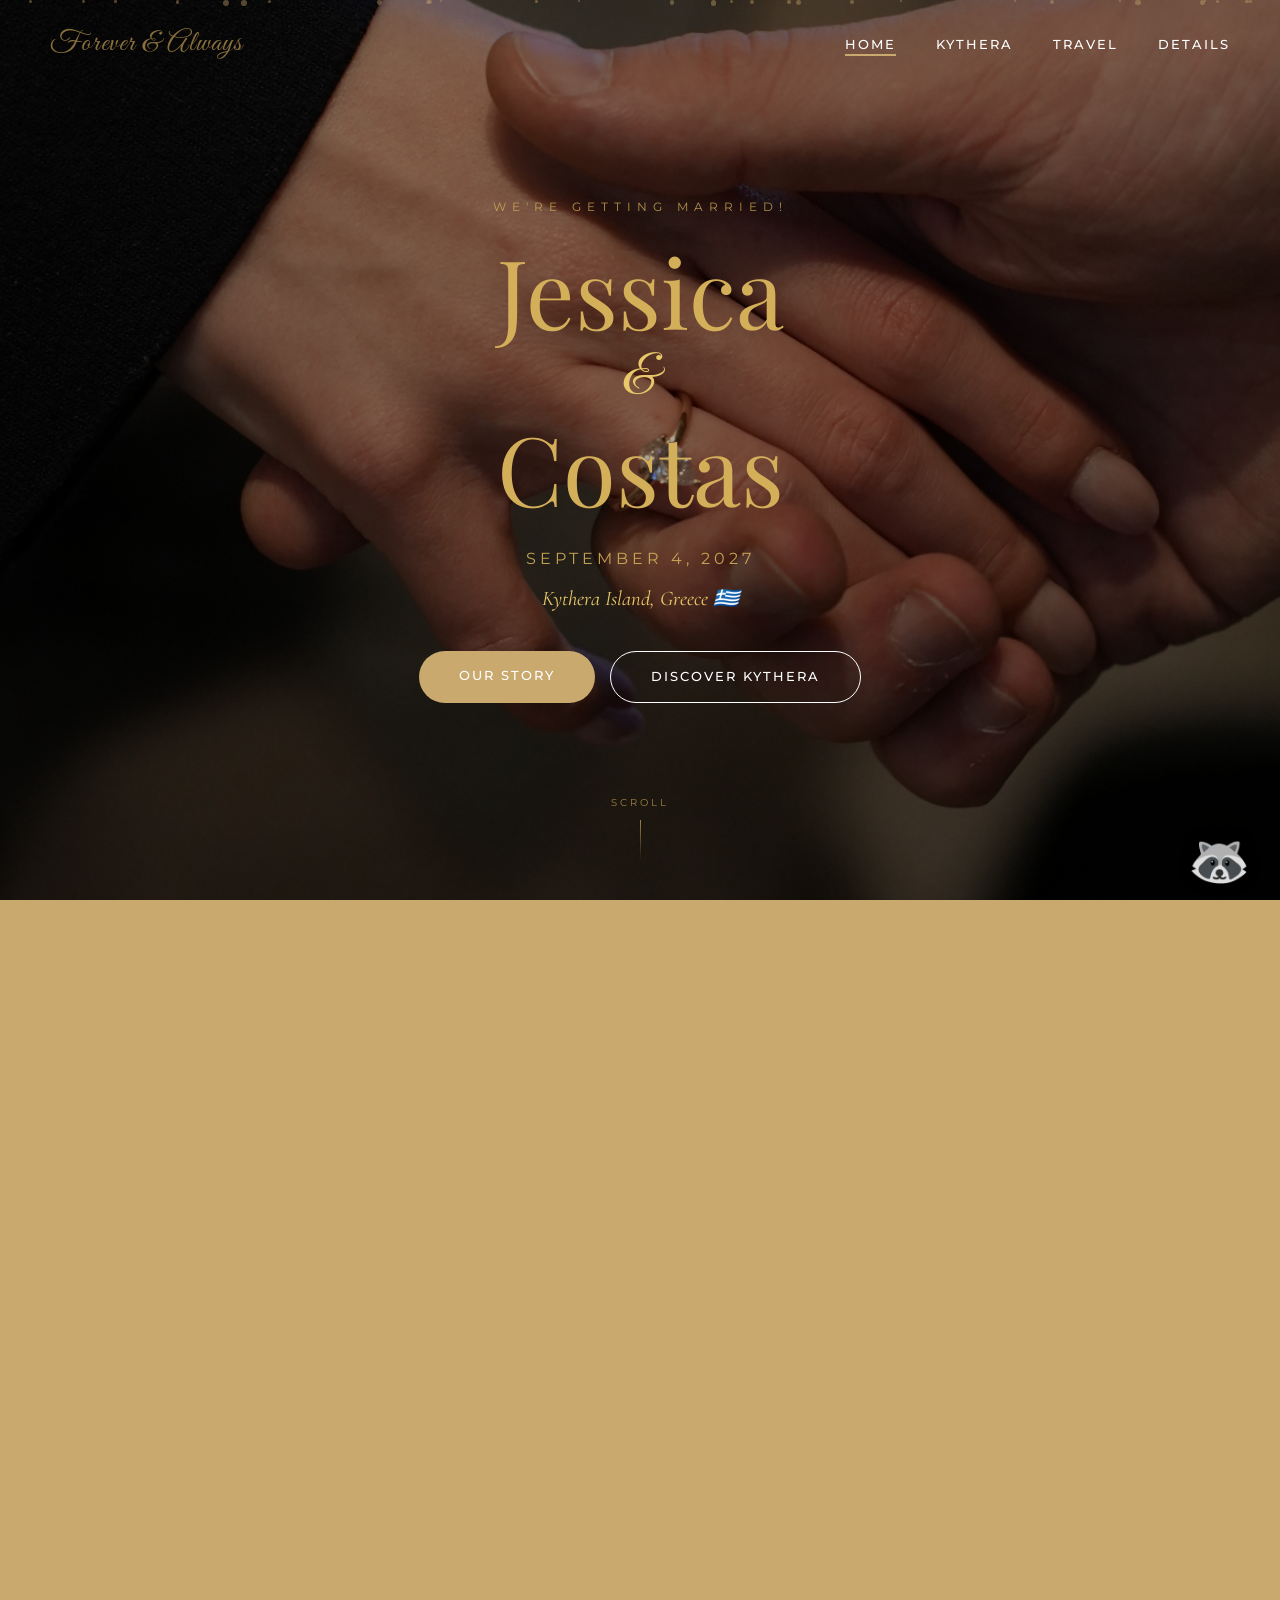
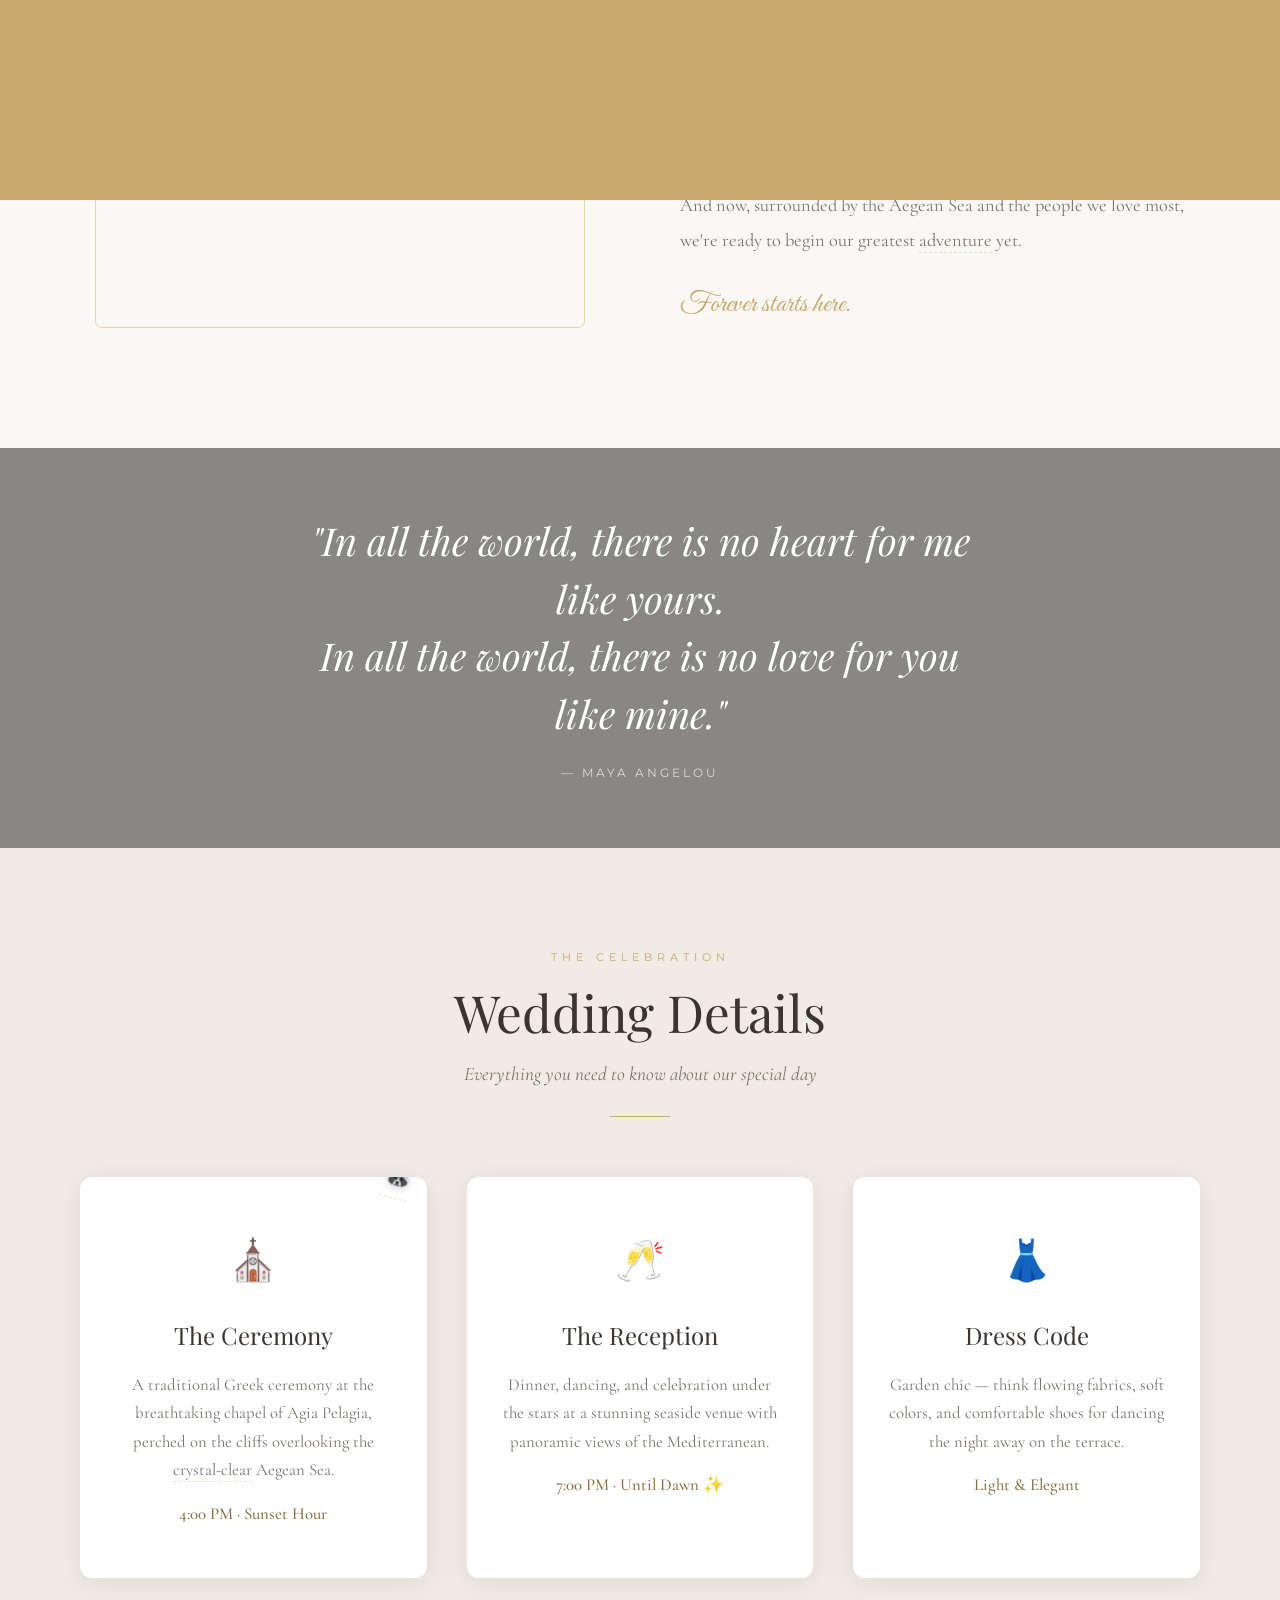
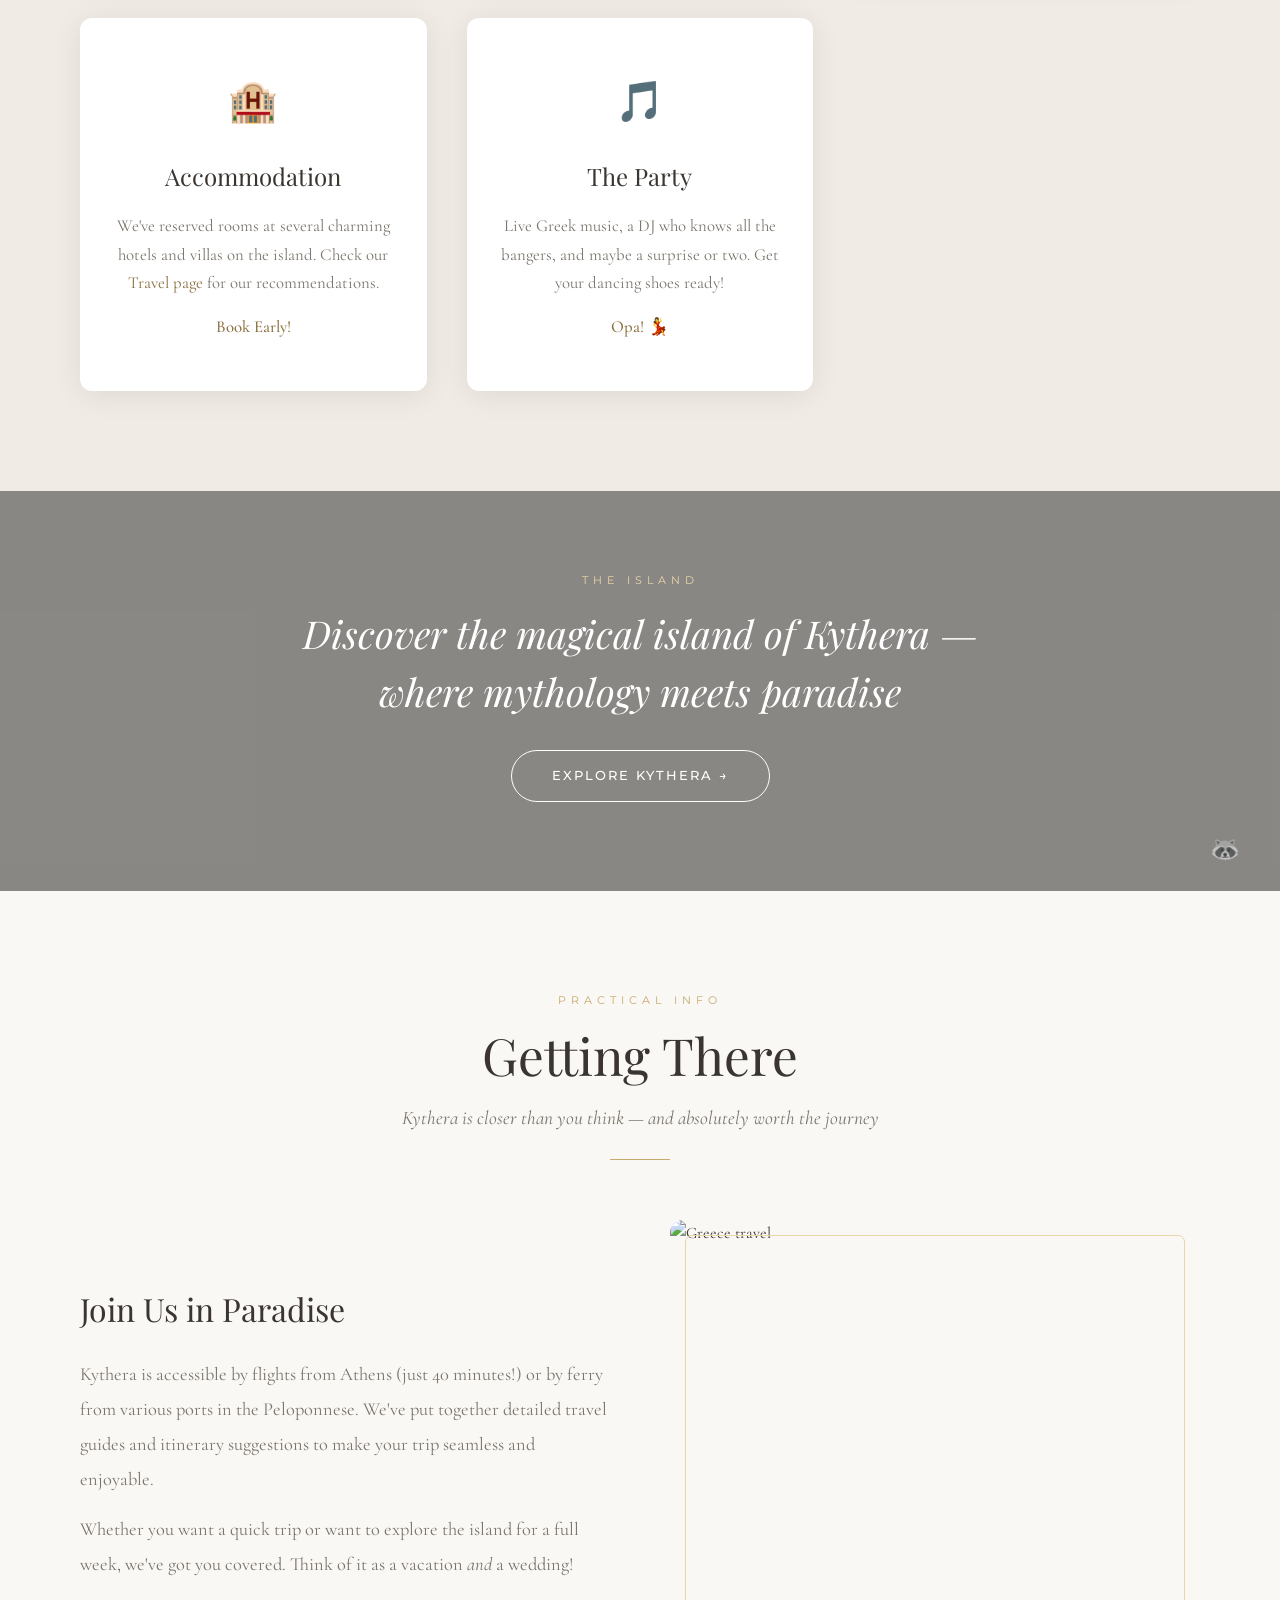
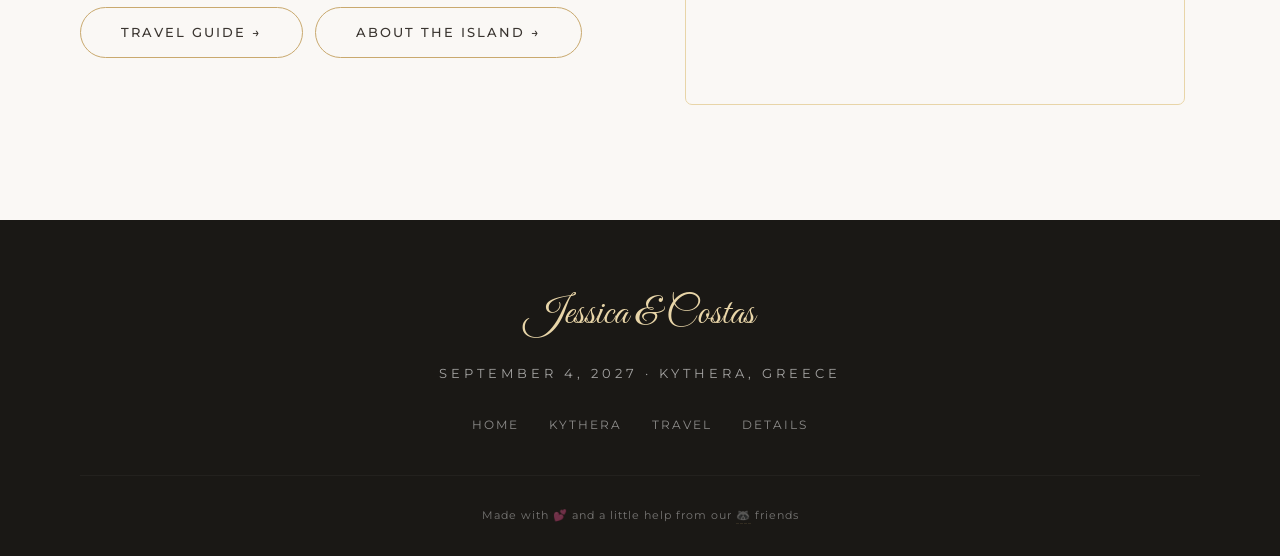
==== commit 6bb4ff8d: "background_change" ====
--- a/index.html
+++ b/index.html
@@ -217,17 +217,6 @@
           </p>
         </div>
 
-        <div class="detail-card">
-          <div class="detail-icon raccoon-hidden" title="🦝 You found the sneaky one!">🎁</div>
-          <h3>Gifts</h3>
-          <p>
-            Your presence is the greatest gift! But if you'd like to contribute, 
-            we have a honeymoon fund set up for our next adventure together.
-          </p>
-          <p style="margin-top: 15px; font-weight: 500; color: var(--color-accent-dark);">
-            Love > Things
-          </p>
-        </div>
       </div>
     </div>
   </section>
--- a/css/style.css
+++ b/css/style.css
@@ -259,14 +259,20 @@
 .hero-bg {
   position: absolute;
   inset: 0;
-  background: 
-    linear-gradient(160deg, 
-      #0f1f0f 0%, 
-      #1a2e1a 30%, 
-      #243824 60%, 
-      #1a2e1a 100%);
+  background-image: url('../photos/DSC01263.JPG');
+  background-size: cover;
+  background-position: center;
+  background-repeat: no-repeat;
   transform: scale(1.1);
   transition: transform 0.1s linear;
+  z-index: 0;
+}
+
+.hero-bg::after {
+  content: '';
+  position: absolute;
+  inset: 0;
+  background: rgba(0, 0, 0, 0.35);
 }
 
 .hero-particles {
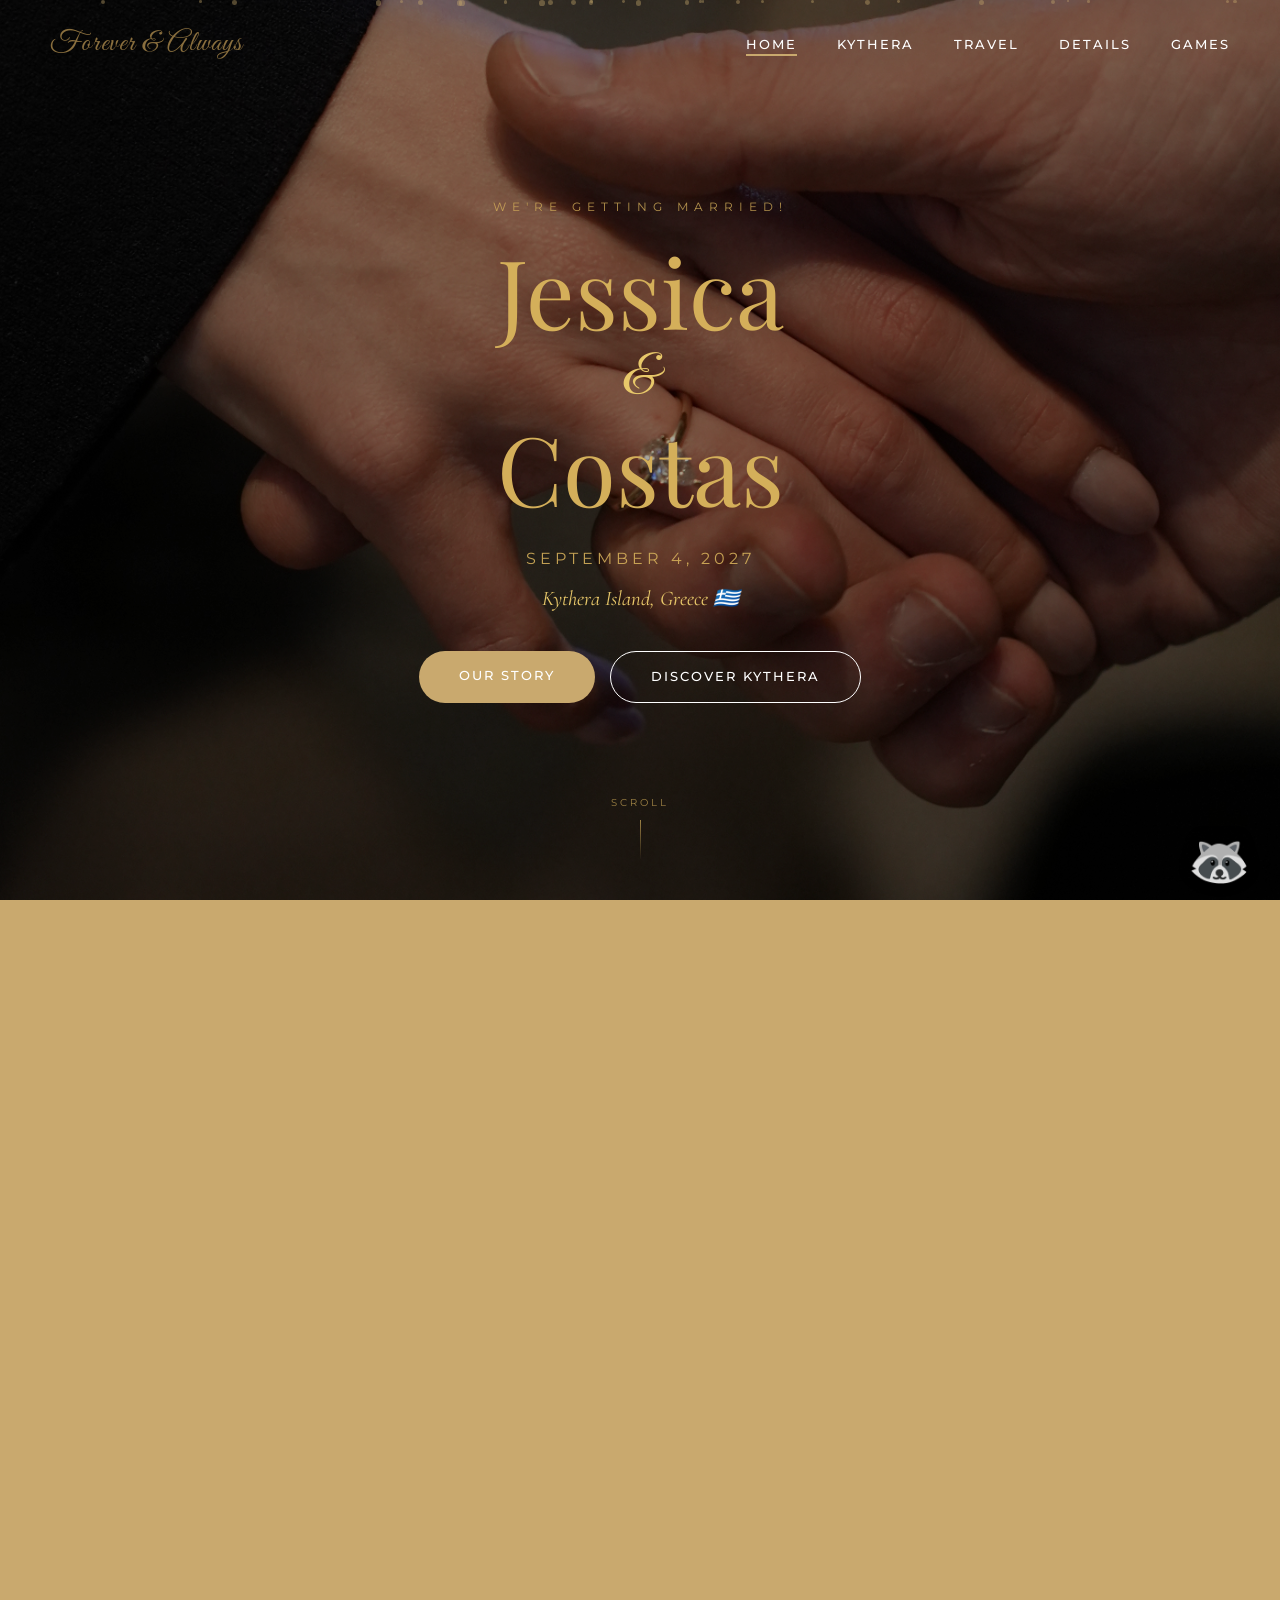
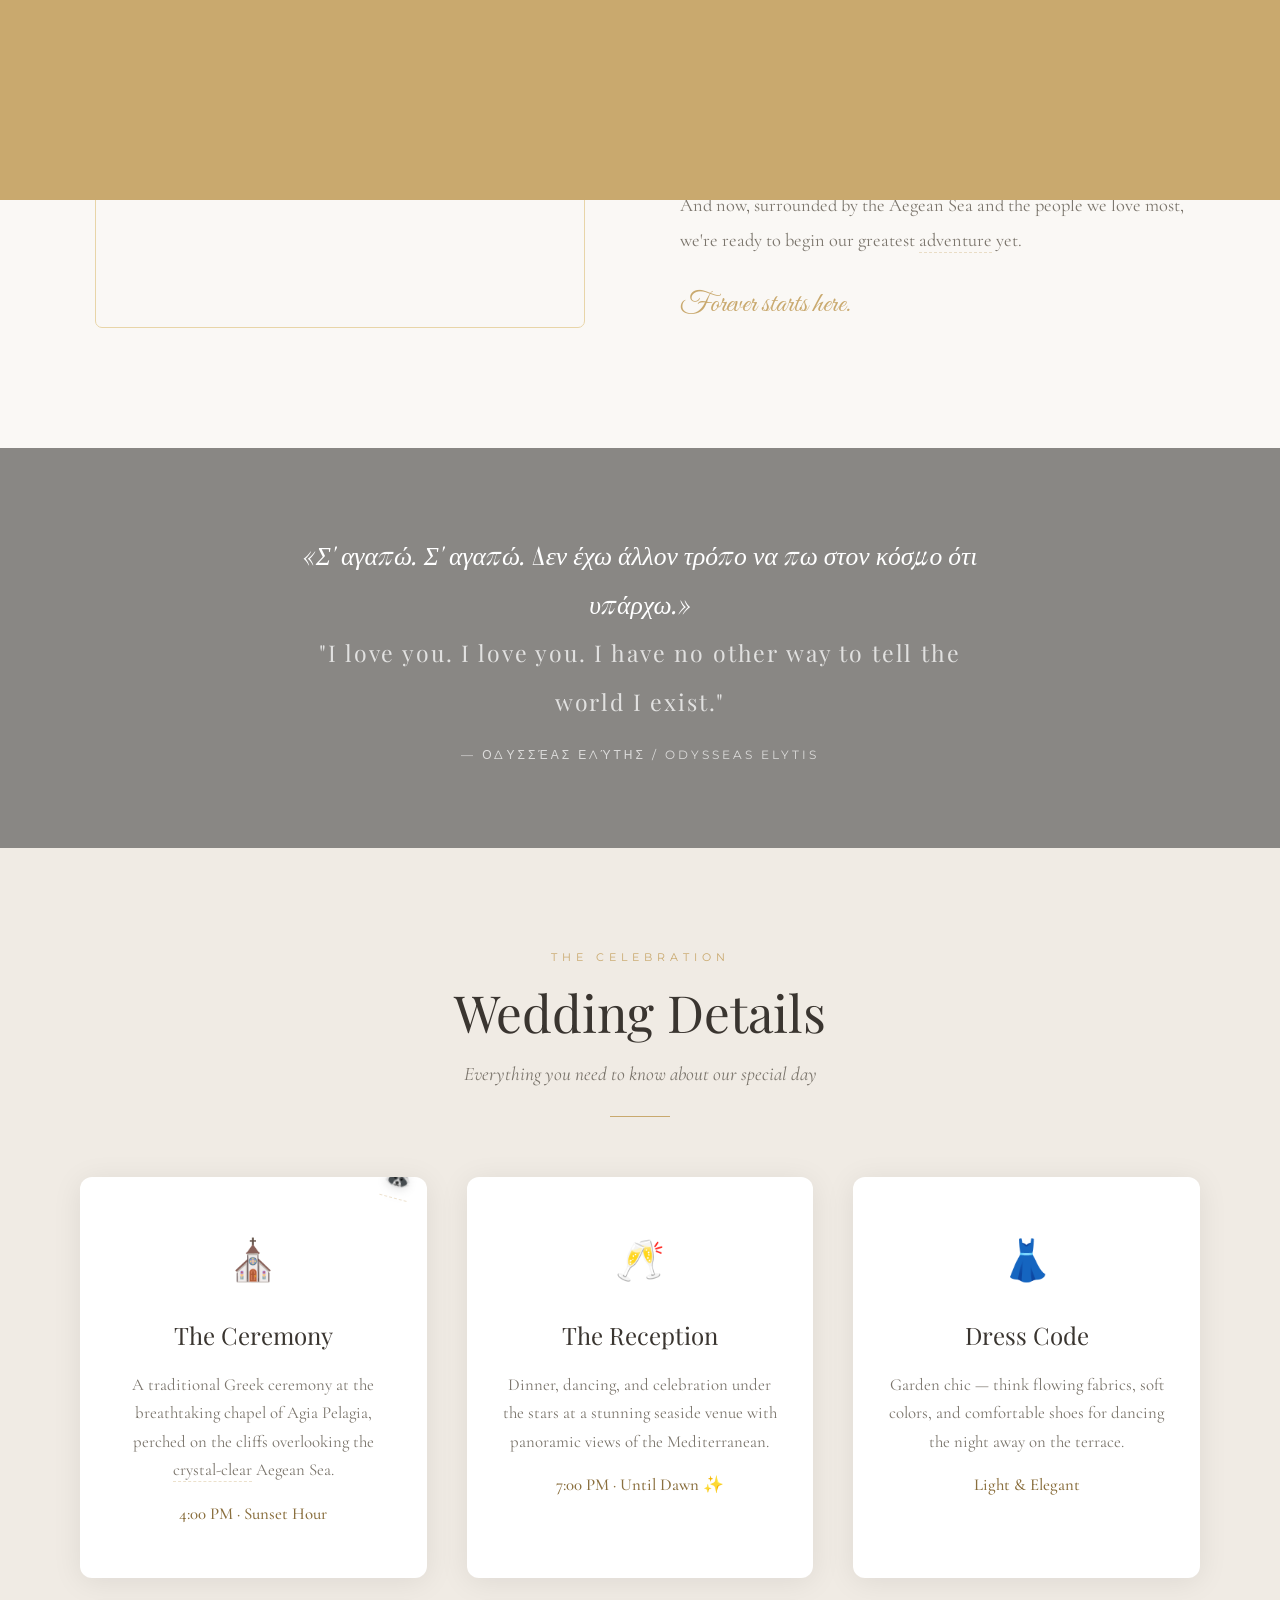
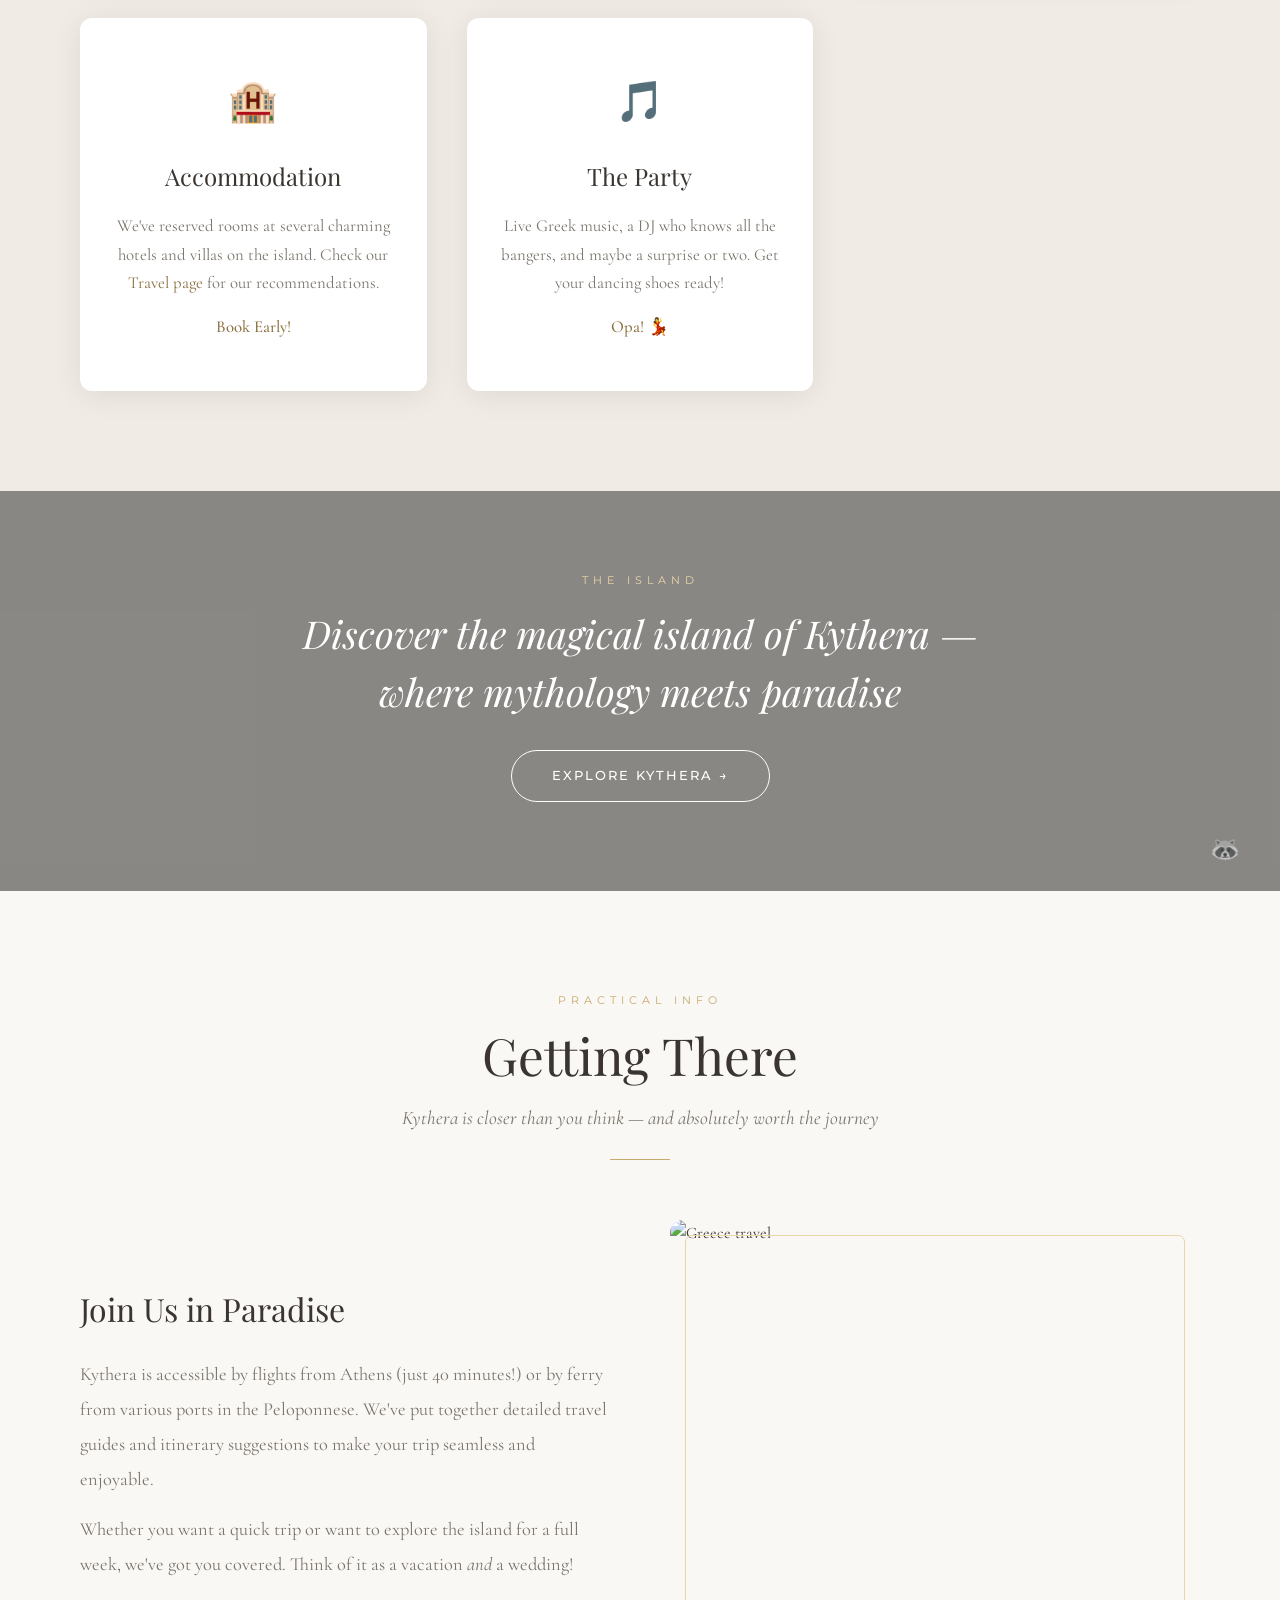
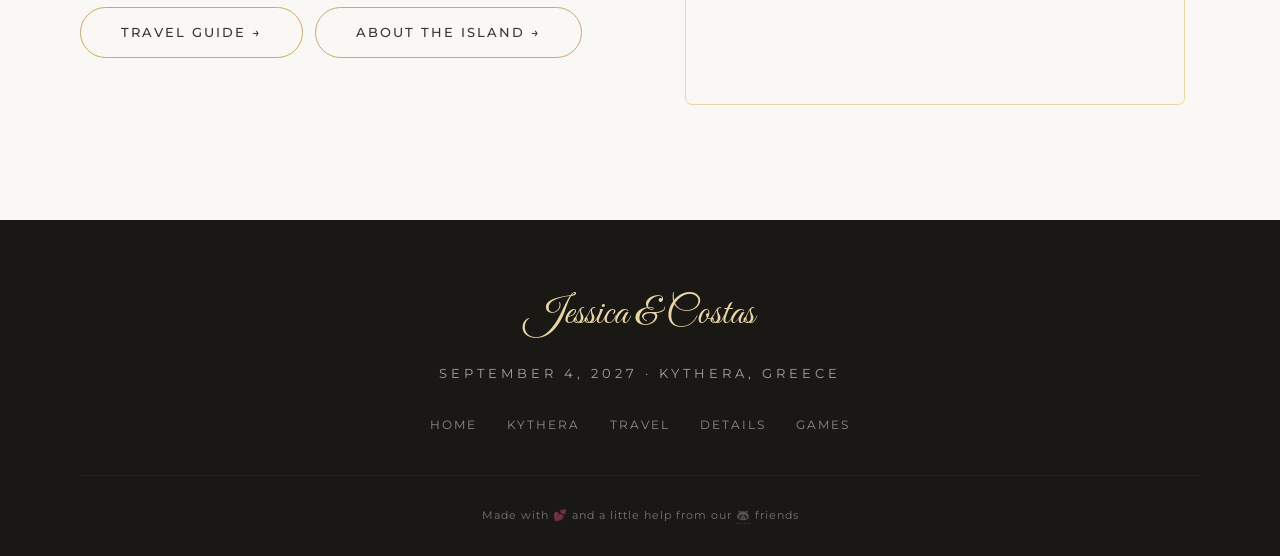
==== commit 41015355: "first_games" ====
--- a/index.html
+++ b/index.html
@@ -43,6 +43,7 @@
       <li><a href="kythera.html">Kythera</a></li>
       <li><a href="travel.html">Travel</a></li>
       <li><a href="#details">Details</a></li>
+      <li><a href="games.html">Games</a></li>
     </ul>
   </nav>
 
@@ -137,11 +138,11 @@
     <div class="parallax-bg" style="background-image: url('https://images.unsplash.com/photo-1515488764276-beab7607c1e6?w=1920&q=80');"></div>
     <div class="parallax-overlay"></div>
     <div class="parallax-content reveal-scale">
-      <p class="parallax-quote">
-        "In all the world, there is no heart for me like yours.<br>
-        In all the world, there is no love for you like mine."
+      <p class="parallax-quote" style="font-size: clamp(1.1rem, 2.5vw, 1.6rem); line-height: 1.9;">
+        «Σ' αγαπώ. Σ' αγαπώ. Δεν έχω άλλον τρόπο να πω στον κόσμο ότι υπάρχω.»<br>
+        <span style="opacity: 0.75; font-size: 0.9em; font-style: normal; letter-spacing: 0.08em;">"I love you. I love you. I have no other way to tell the world I exist."</span>
       </p>
-      <p class="parallax-author">— Maya Angelou</p>
+      <p class="parallax-author">— Οδυσσέας Ελύτης / Odysseas Elytis</p>
     </div>
   </div>
 
@@ -281,6 +282,7 @@
         <a href="kythera.html">Kythera</a>
         <a href="travel.html">Travel</a>
         <a href="#details">Details</a>
+        <a href="games.html">Games</a>
       </div>
 
       <p class="footer-bottom">
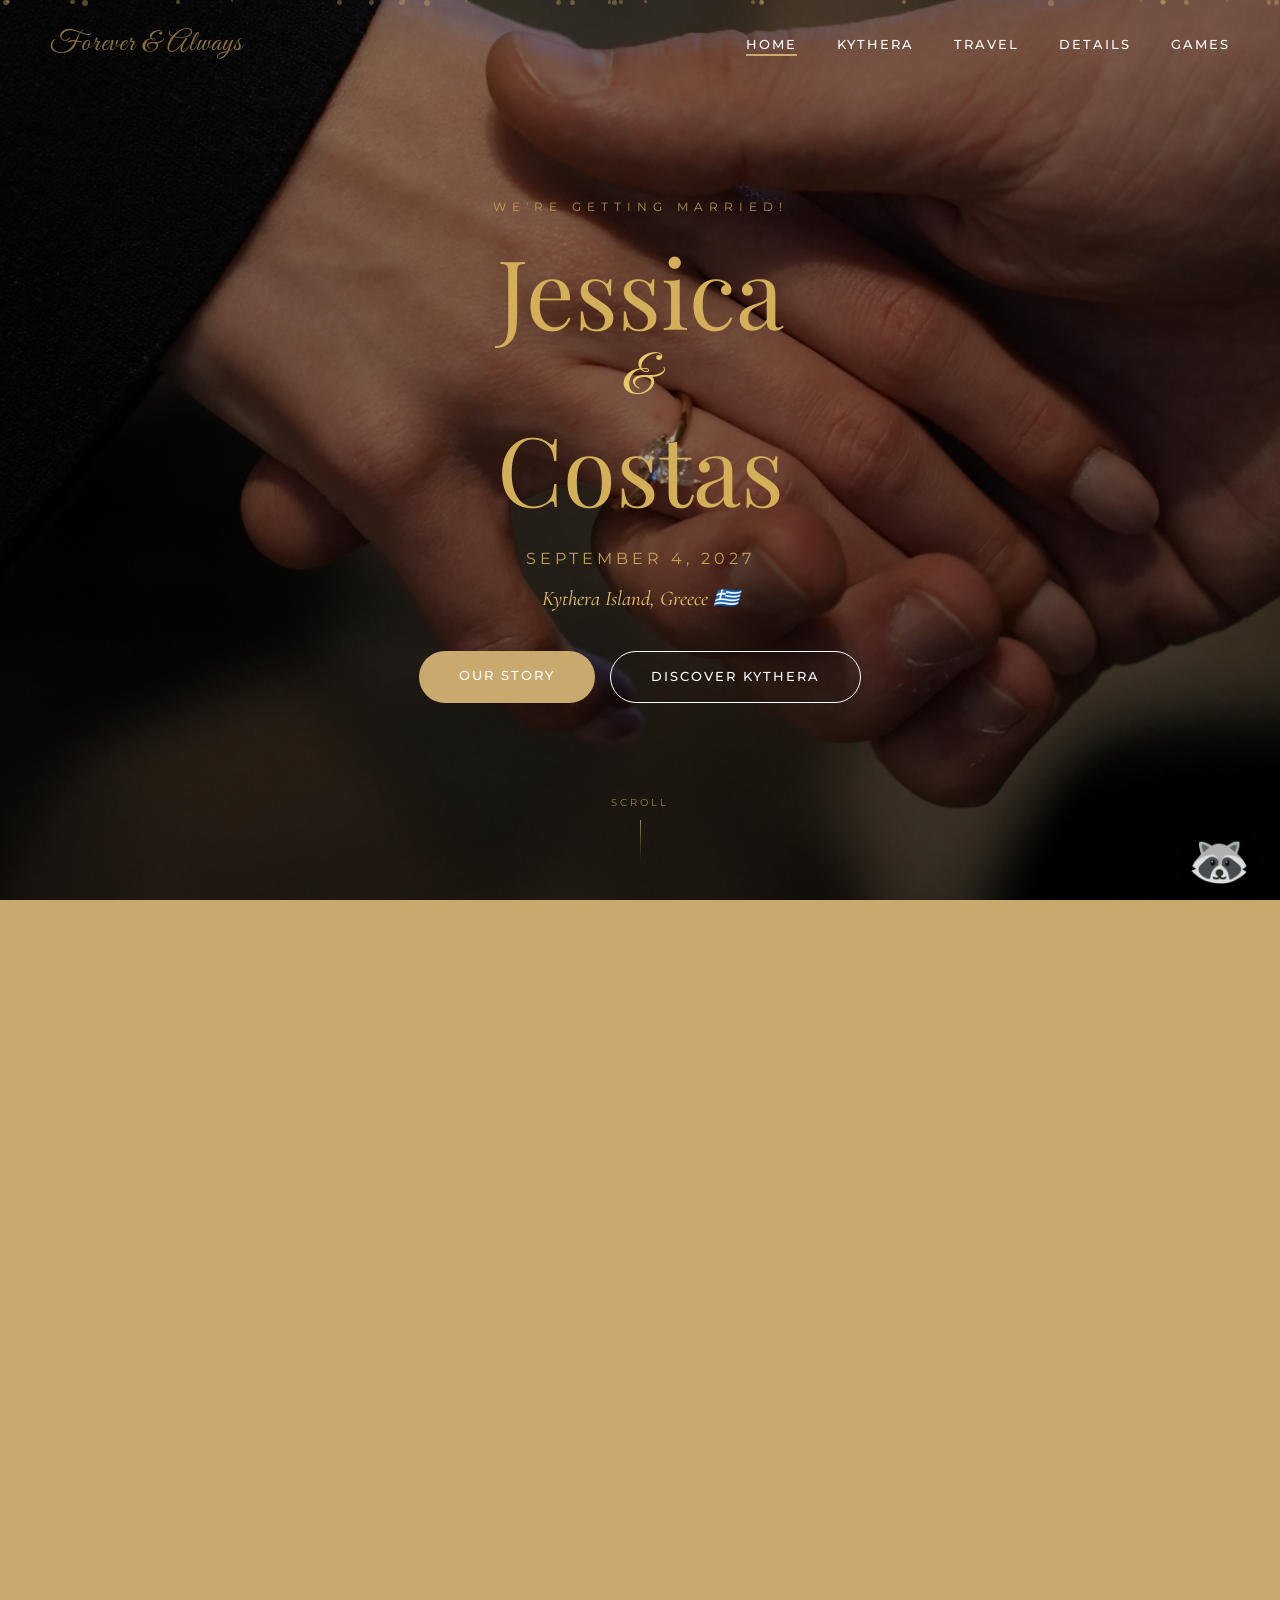
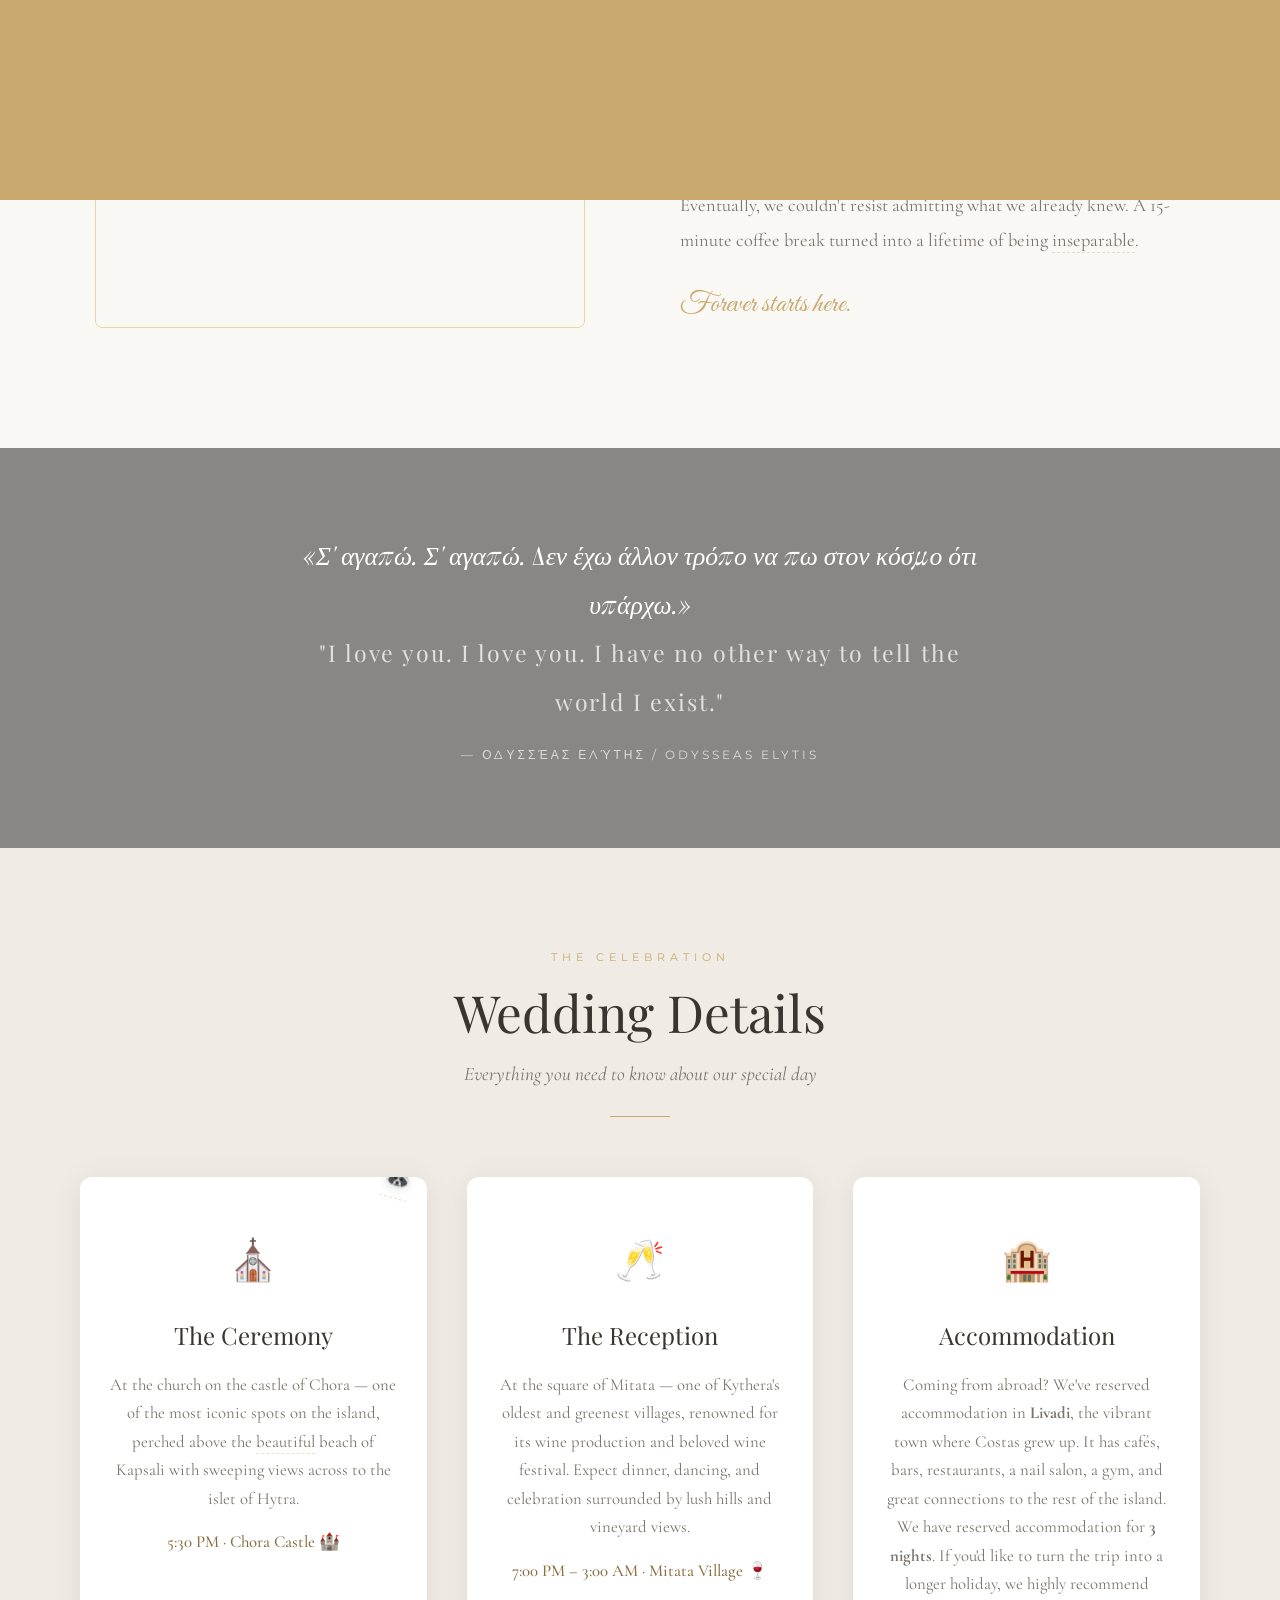
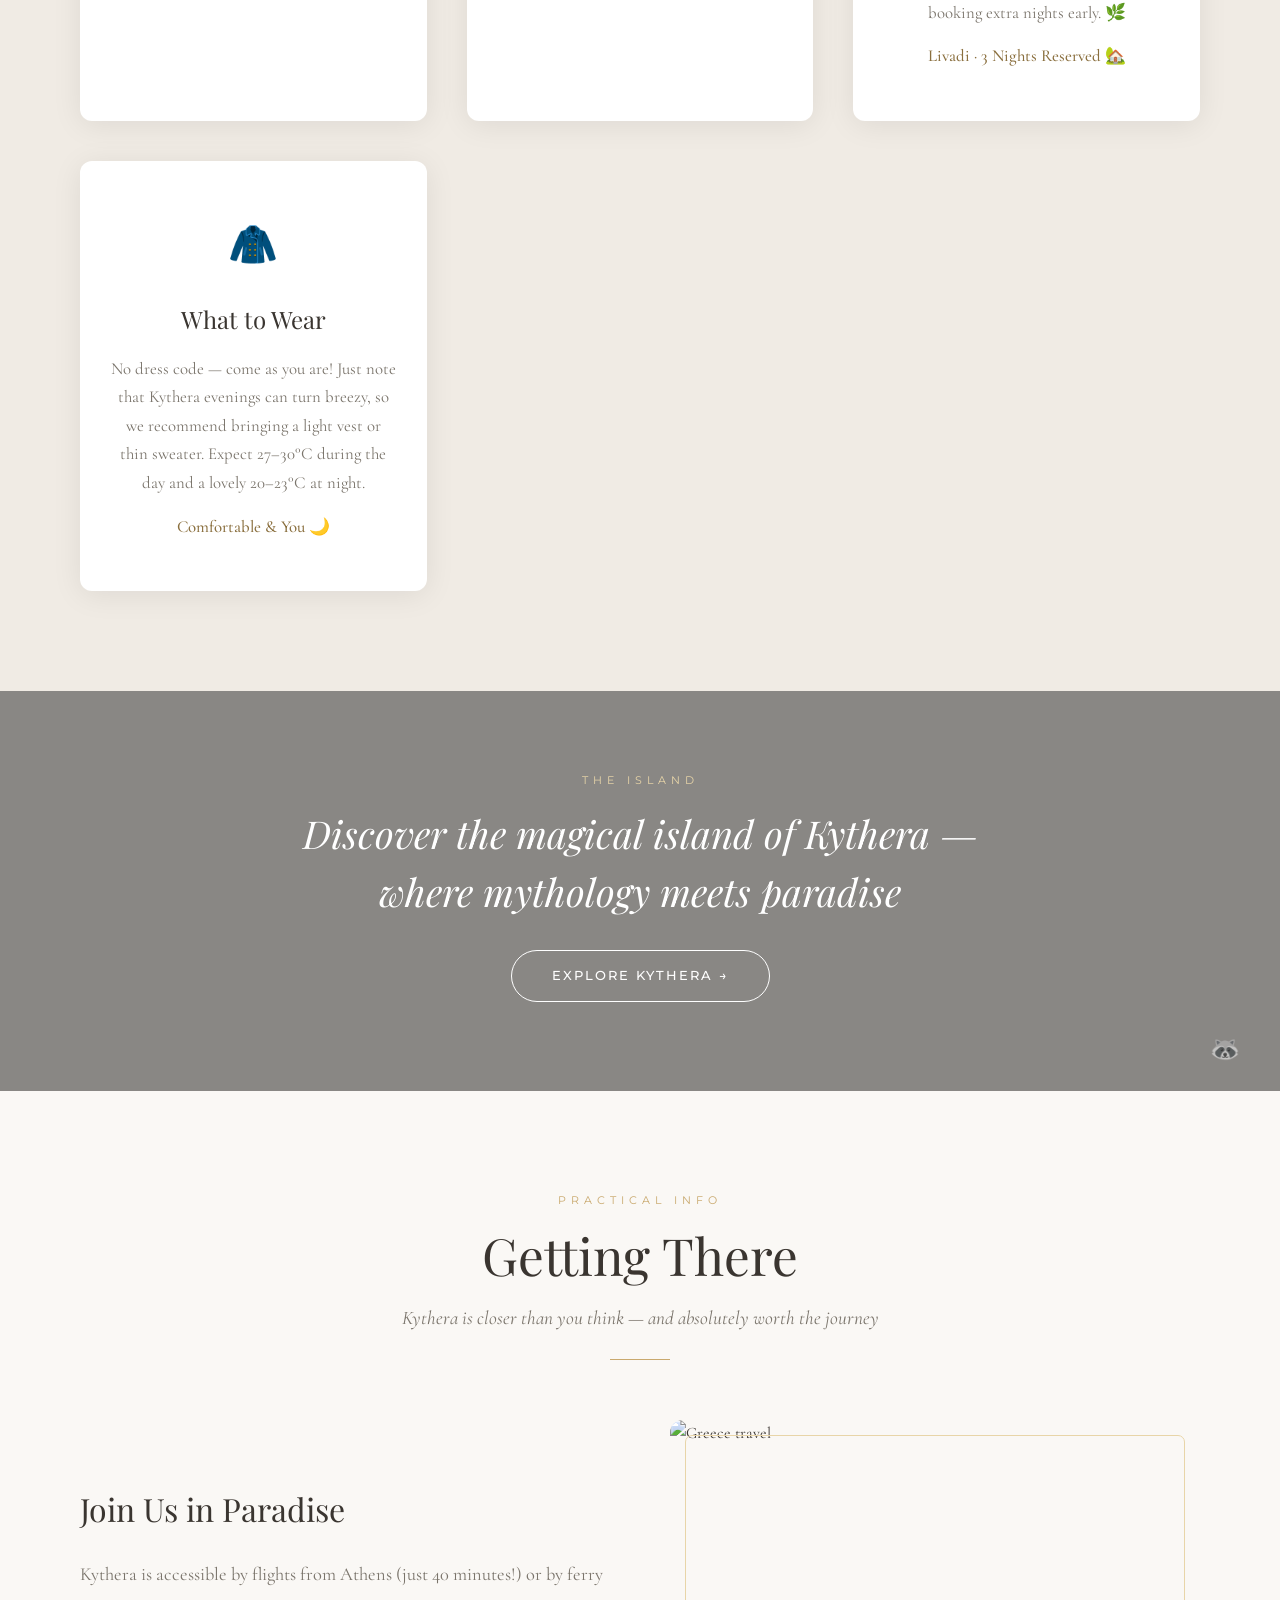
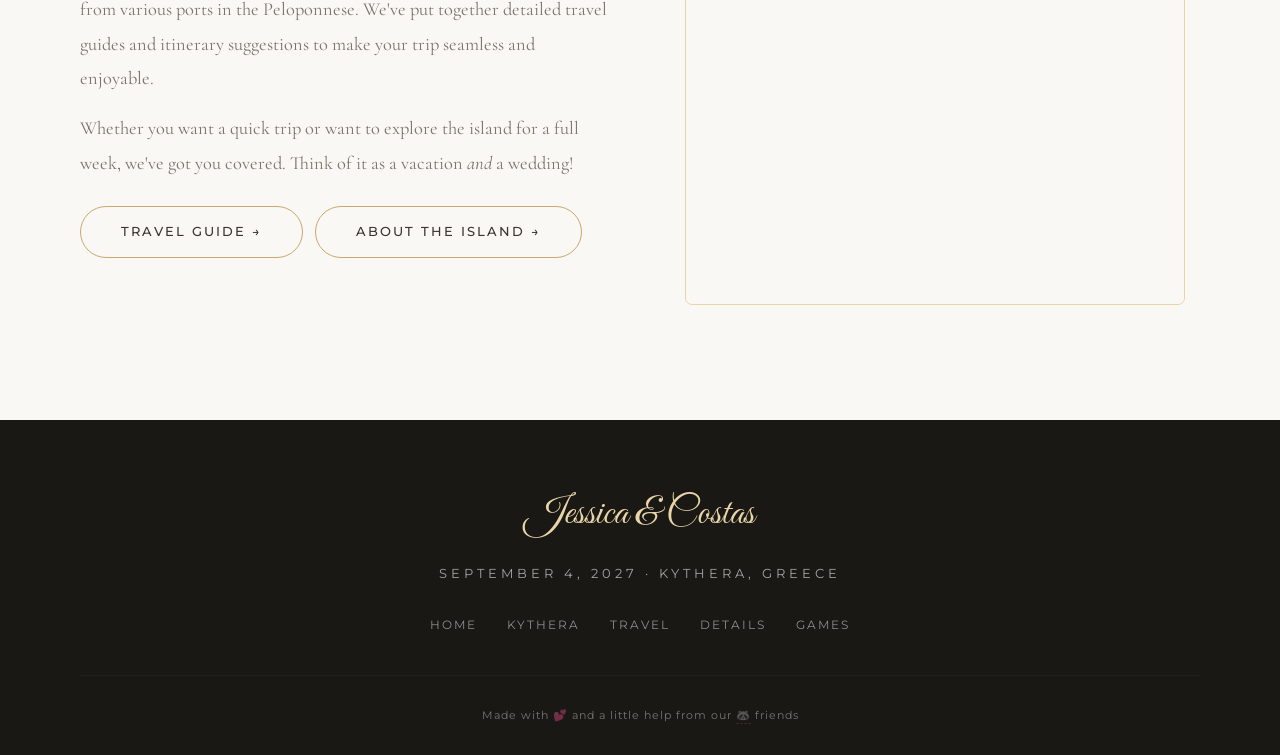
==== commit 1f24c7e1: "love_story_edit" ====
--- a/index.html
+++ b/index.html
@@ -114,18 +114,18 @@
         <div class="story-text reveal-right">
           <h3>A Chapter Written by Fate</h3>
           <p>
-            It started with a chance encounter — a crowded café, a shared table, and a conversation 
-            that neither of us wanted to end. What began as a simple hello turned into hours of 
-            laughter, and hours turned into a lifetime of love.
-          </p>
-          <p>
-            From late-night adventures to lazy Sunday mornings, from our first trip to Greece 
-            to the moment we knew Kythera would be <em>our</em> place — every step has been 
-            an adventure we wouldn't trade for the world.
-          </p>
-          <p>
-            And now, surrounded by the Aegean Sea and the people we love most, we're ready to 
-            begin our greatest <span class="raccoon-hidden" title="🦝 Found me!">adventure</span> yet.
+            It all started with a cup of coffee. A grande cappuccino on cold days, 
+            and a huge caramel frappuccino when the sun came out.
+          </p>
+          <p>
+            What began as quick exchanges across the counter slowly turned into lingering lunch breaks, 
+            shared tables with friends, and the kind of easy conversation you don't want to end. 
+            Somehow, talking about absolutely nothing — cats, trees, the weather, whatever — 
+            turned out to be the beginning of everything.
+          </p>
+          <p>
+            Eventually, we couldn't resist admitting what we already knew. A 15-minute coffee break 
+            turned into a lifetime of being <span class="raccoon-hidden" title="🦝 Found me!">inseparable</span>.
           </p>
           <p class="script-text">Forever starts here.</p>
         </div>
@@ -162,11 +162,11 @@
           <div class="detail-icon">⛪</div>
           <h3>The Ceremony</h3>
           <p>
-            A traditional Greek ceremony at the breathtaking chapel of Agia Pelagia, 
-            perched on the cliffs overlooking the <span class="raccoon-hidden" title="🦝 Surprise!">crystal-clear</span> Aegean Sea.
-          </p>
-          <p style="margin-top: 15px; font-weight: 500; color: var(--color-accent-dark);">
-            4:00 PM · Sunset Hour
+            At the church on the castle of Chora — one of the most iconic spots on the island,
+            perched above the <span class="raccoon-hidden" title="🦝 Surprise!">beautiful</span> beach of Kapsali with sweeping views across to the islet of Hytra.
+          </p>
+          <p style="margin-top: 15px; font-weight: 500; color: var(--color-accent-dark);">
+            5:30 PM · Chora Castle 🏰
           </p>
         </div>
 
@@ -174,23 +174,10 @@
           <div class="detail-icon">🥂</div>
           <h3>The Reception</h3>
           <p>
-            Dinner, dancing, and celebration under the stars at a stunning seaside venue 
-            with panoramic views of the Mediterranean.
-          </p>
-          <p style="margin-top: 15px; font-weight: 500; color: var(--color-accent-dark);">
-            7:00 PM · Until Dawn ✨
-          </p>
-        </div>
-
-        <div class="detail-card">
-          <div class="detail-icon">👗</div>
-          <h3>Dress Code</h3>
-          <p>
-            Garden chic — think flowing fabrics, soft colors, and comfortable shoes 
-            for dancing the night away on the terrace.
-          </p>
-          <p style="margin-top: 15px; font-weight: 500; color: var(--color-accent-dark);">
-            Light & Elegant
+            At the square of Mitata — one of Kythera's oldest and greenest villages, renowned for its wine production and beloved wine festival. Expect dinner, dancing, and celebration surrounded by lush hills and vineyard views.
+          </p>
+          <p style="margin-top: 15px; font-weight: 500; color: var(--color-accent-dark);">
+            7:00 PM – 3:00 AM · Mitata Village 🍷
           </p>
         </div>
 
@@ -198,23 +185,21 @@
           <div class="detail-icon">🏨</div>
           <h3>Accommodation</h3>
           <p>
-            We've reserved rooms at several charming hotels and villas on the island. 
-            Check our <a href="travel.html">Travel page</a> for our recommendations.
-          </p>
-          <p style="margin-top: 15px; font-weight: 500; color: var(--color-accent-dark);">
-            Book Early!
+            Coming from abroad? We've reserved accommodation in <strong>Livadi</strong>, the vibrant town where Costas grew up. It has cafés, bars, restaurants, a nail salon, a gym, and great connections to the rest of the island. We have reserved accommodation for <strong>3 nights</strong>. If you'd like to turn the trip into a longer holiday, we highly recommend booking extra nights early. 🌿
+          </p>
+          <p style="margin-top: 15px; font-weight: 500; color: var(--color-accent-dark);">
+            Livadi · 3 Nights Reserved 🏡
           </p>
         </div>
 
         <div class="detail-card">
-          <div class="detail-icon">🎵</div>
-          <h3>The Party</h3>
-          <p>
-            Live Greek music, a DJ who knows all the bangers, and maybe a 
-            surprise or two. Get your dancing shoes ready!
-          </p>
-          <p style="margin-top: 15px; font-weight: 500; color: var(--color-accent-dark);">
-            Opa! 💃
+          <div class="detail-icon">🧥</div>
+          <h3>What to Wear</h3>
+          <p>
+            No dress code — come as you are! Just note that Kythera evenings can turn breezy, so we recommend bringing a light vest or thin sweater. Expect 27–30°C during the day and a lovely 20–23°C at night.
+          </p>
+          <p style="margin-top: 15px; font-weight: 500; color: var(--color-accent-dark);">
+            Comfortable &amp; You 🌙
           </p>
         </div>
 
